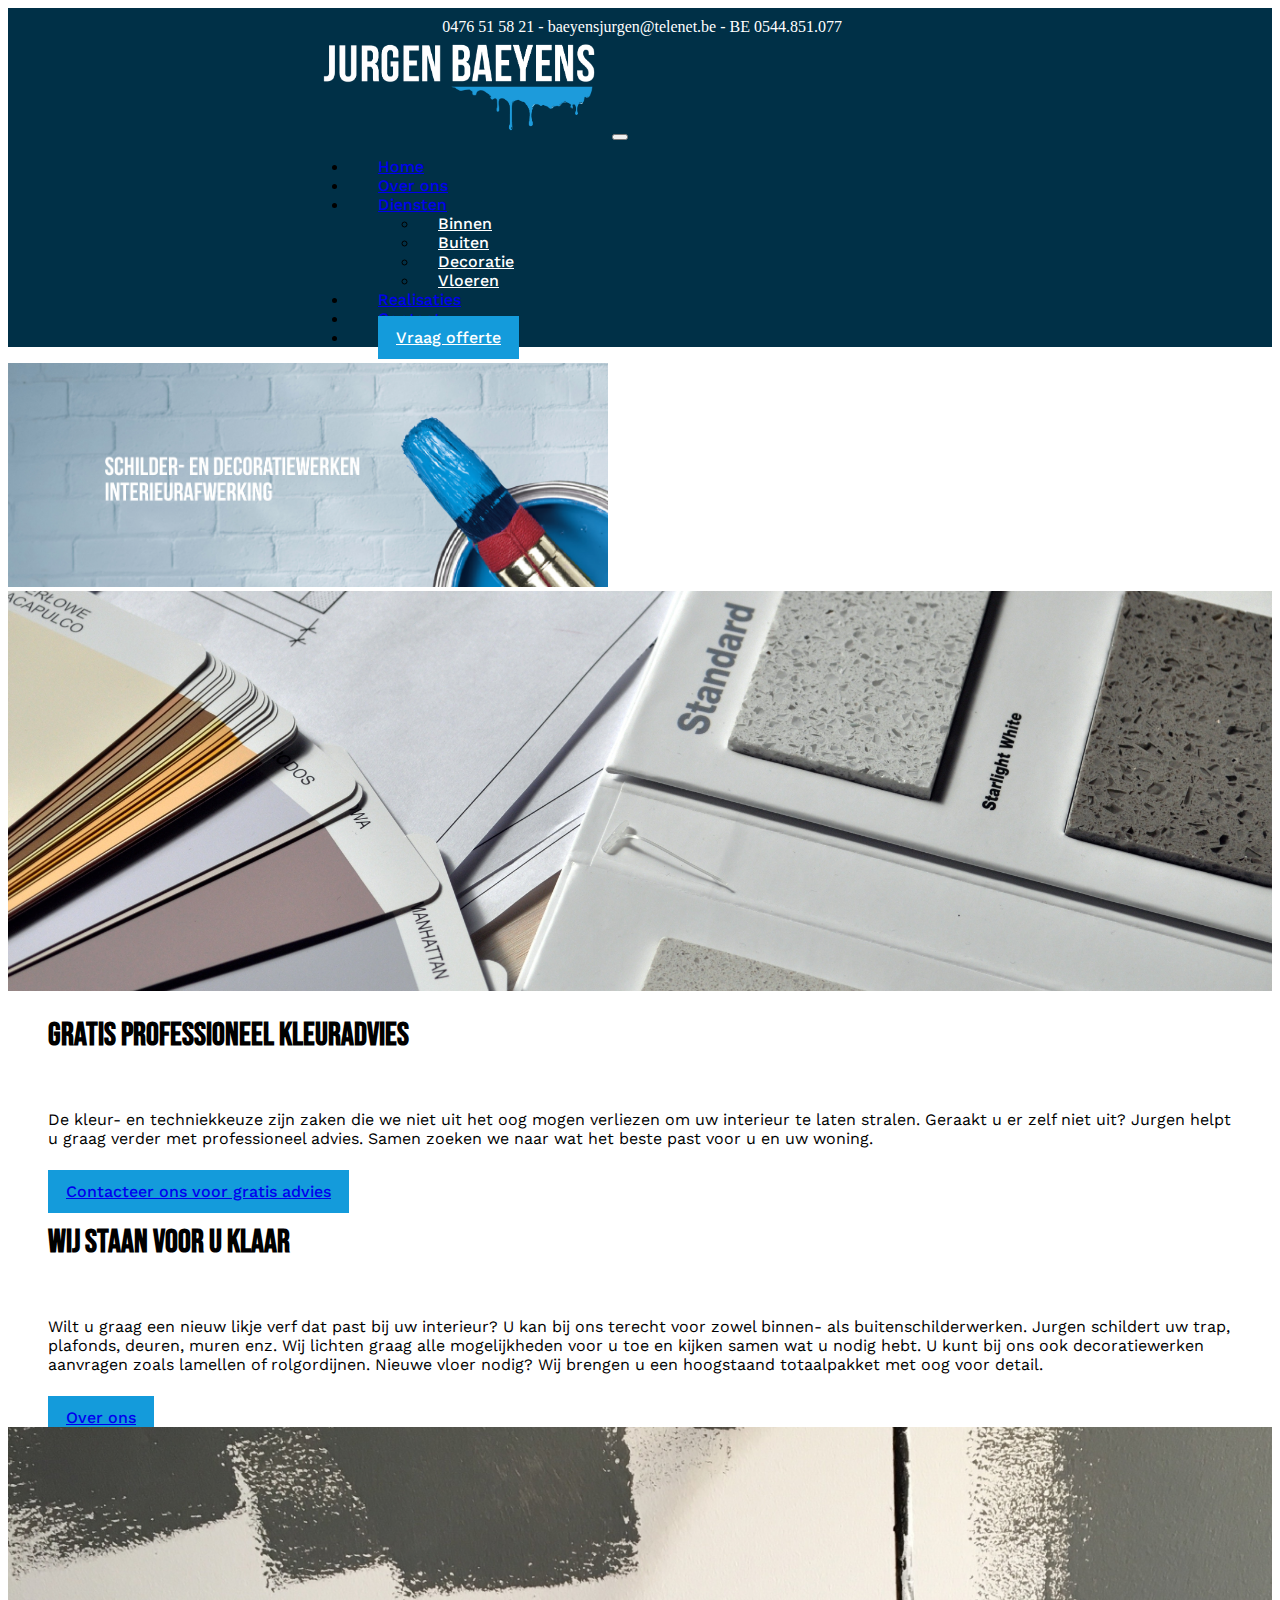
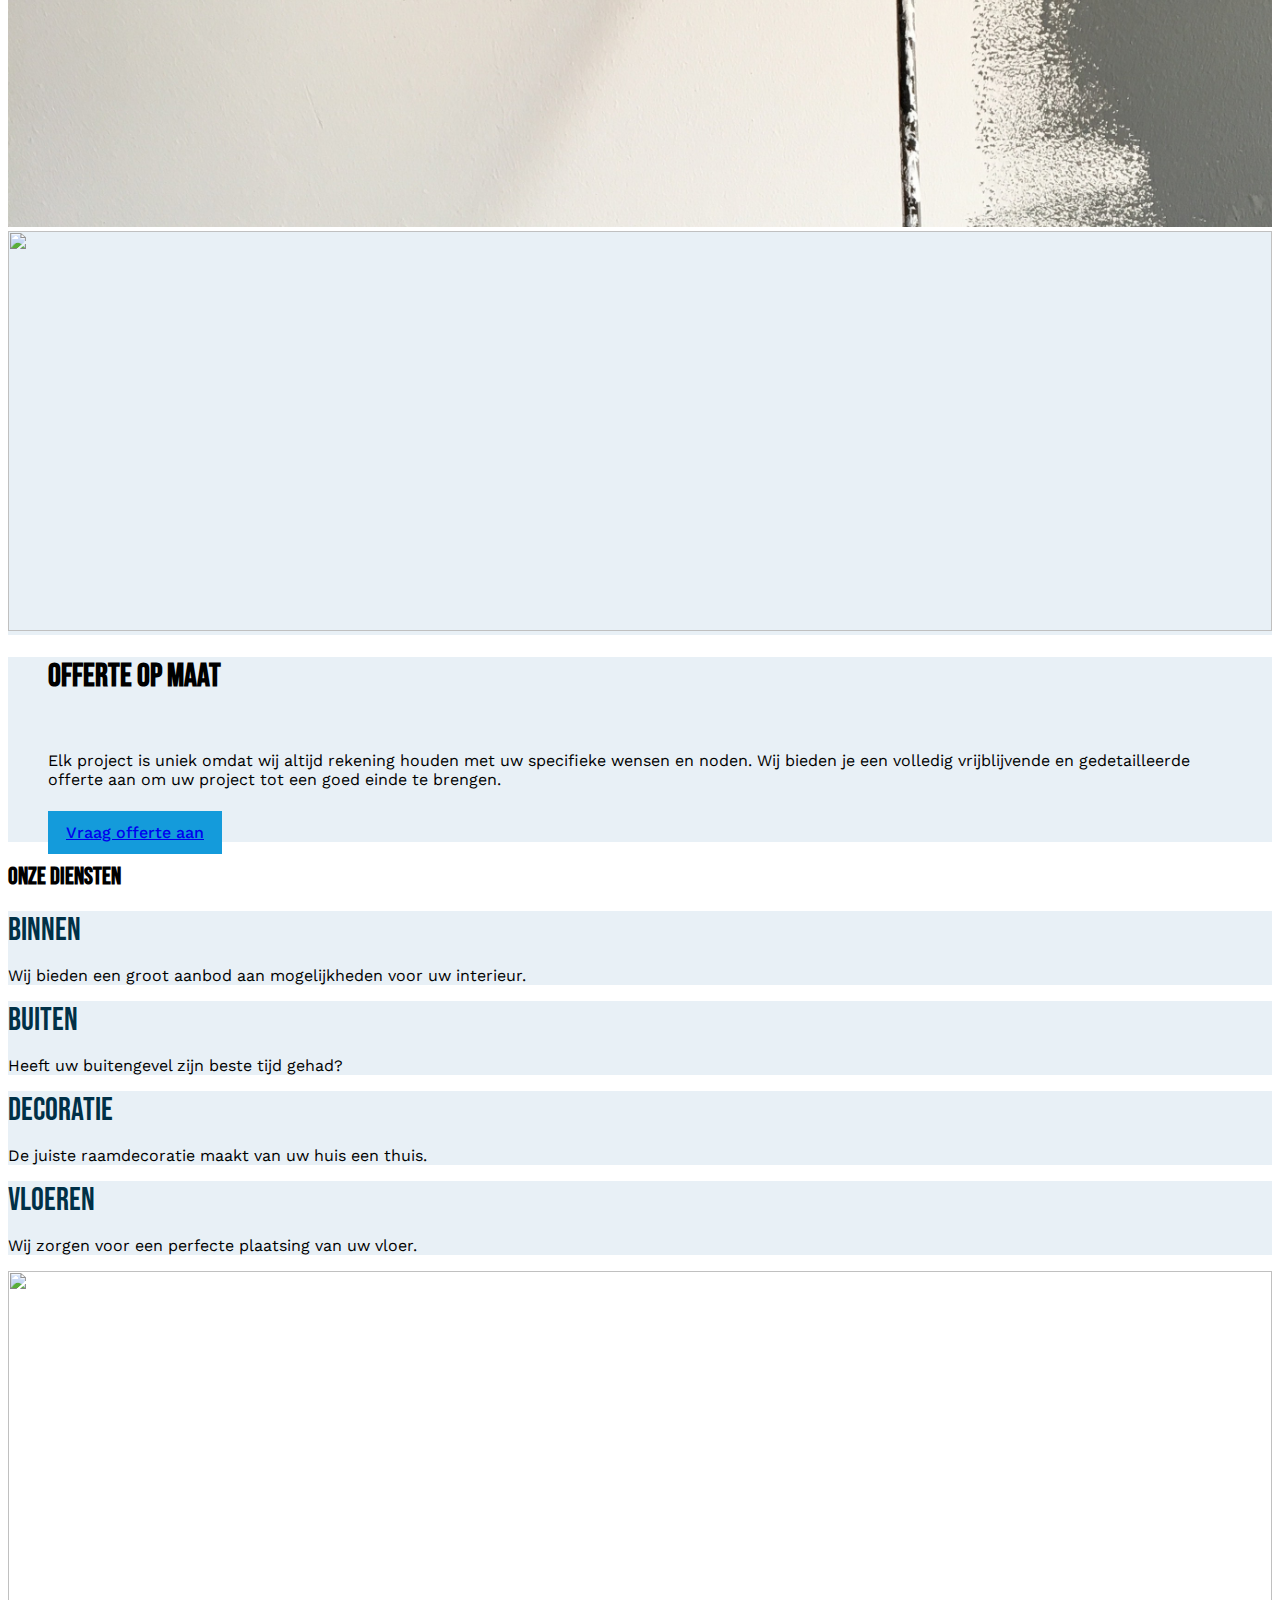
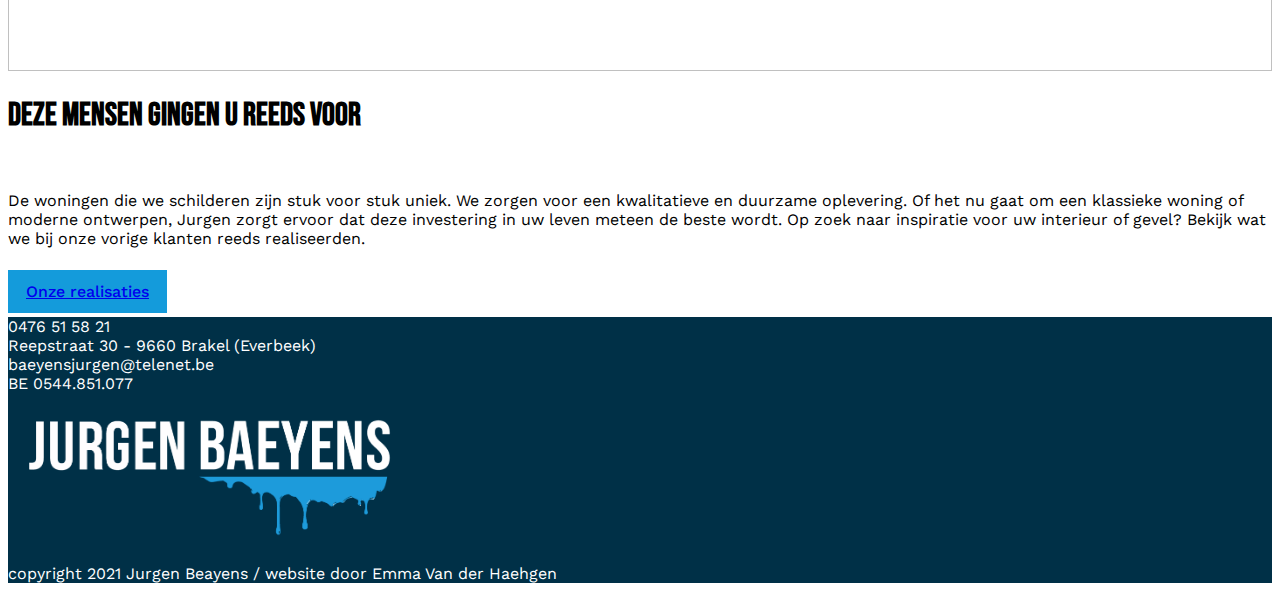
==== index.html @ e2787298 "Update index.html" ====
<!doctype html>
<html lang="nl">

<head>
  <!-- Website title -->
  <title>Jurgen Baeyens</title>

  <!-- Required meta tags -->
  <meta charset="utf-8">
  <meta name="viewport" content="width=device-width, initial-scale=1">

  <!-- Bootstrap CSS -->
  <link href="https://cdn.jsdelivr.net/npm/bootstrap@5.1.1/dist/css/bootstrap.min.css" rel="stylesheet"
    integrity="sha384-F3w7mX95PdgyTmZZMECAngseQB83DfGTowi0iMjiWaeVhAn4FJkqJByhZMI3AhiU" crossorigin="anonymous">

  <!-- Stylesheet -->
  <link rel="stylesheet" href="style.css">
</head>

<body>
  <header>

    <div class="nav-info">
      <span>0476 51 58 21 - baeyensjurgen@telenet.be - BE 0544.851.077</span>
    </div>
    <nav class="navbar navbar-expand-lg navbar-dark bg-dark ">
      <div class="container-fluid ">
        <a class="navbar-brand" href="index.html"><img class="logo" src="/images/logo-donkere-achtergrond-01.png"
            alt="Jurgen Baeyens"></a>
        <button class="navbar-toggler" type="button" data-bs-toggle="collapse" data-bs-target="#navbarSupportedContent"
          aria-controls="navbarSupportedContent" aria-expanded="false" aria-label="Toggle navigation">
          <span class="navbar-toggler-icon"></span>
        </button>
        <div class="collapse navbar-collapse " id="navbarSupportedContent">
          <ul class="navbar-nav me-auto mb-2 mb-lg-0 ">
            <li class="nav-item">
              <a class="nav-link active" aria-current="page" href="index.html">Home</a>
            </li>
            <li class="nav-item">
              <a class="nav-link" href="/pages/overons.html">Over ons</a>
            </li>
            <li class="nav-item dropdown">
              <a class="nav-link dropdown-toggle" href="#" id="navbarDropdown" role="button" data-bs-toggle="dropdown"
                aria-expanded="false">
                Diensten
              </a>
              <ul class="dropdown-menu" aria-labelledby="navbarDropdown">
                <li><a class="dropdown-item" href="/pages/binnen.html">Binnen</a></li>
                <li><a class="dropdown-item" href="/pages/buiten.html">Buiten</a></li>
                <li><a class="dropdown-item" href="/pages/decoratie.html">Decoratie</a></li>
                <li><a class="dropdown-item" href="/pages/vloeren.html">Vloeren</a></li>
              </ul>
            </li>
            <li class="nav-item"><a class="nav-link" href="/pages/realisaties.html">Realisaties</a></li>
            <li class="nav-item"><a class="nav-link" href="/pages/contact.html">Contact</a></li>
            <li class="nav-item"><a class="nav-link btn btn-primary" href="#">Vraag offerte</a></li>
        </div>
      </div>
    </nav>



    <div id="carouselExampleSlidesOnly" class="carousel slide" data-ride="carousel">
      <div class="carousel-inner">
        <div class="carousel-item active">
          <img class="d-block w-100" src="/images/background.jpg" alt="First slide">
        </div>
      </div>
    </div>
  </header>
  <main>

    <div class="container">

      <div class="row g-5">
        <div class="col-sm-12 col-md-12 col-lg-6">
          <div class="p-5">
            <img class="photo" src="/images/pexels-pixabay-159045.jpg" alt="">
          </div>

        </div>
        <div class="col-sm-12 col-md-12 col-lg-6">
          <div class="p-5 tekstblok">
            <h1>Gratis professioneel kleuradvies</h1>
            <br>
            <p>De kleur- en techniekkeuze zijn zaken die we niet uit het oog mogen verliezen om uw interieur te laten
              stralen.
              Geraakt u er zelf niet uit? Jurgen helpt u graag verder met professioneel advies.
              Samen zoeken we naar wat het beste past voor u en uw woning.</p>
            <br>
            <a class="btn btn-primary" href="#" role="button">Contacteer ons voor gratis advies</a>
          </div>

        </div>
      </div>

      <div class="row g-5">
        <div class="col-sm-12 col-md-12 col-lg-6">
          <div class="p-5 tekstblok">
            <h1>Wij staan voor u klaar</h1>
            <br>
            <p>Wilt u graag een nieuw likje verf dat past bij uw interieur?
              U kan bij ons terecht voor zowel binnen- als buitenschilderwerken.
              Jurgen schildert uw trap, plafonds, deuren, muren enz.
              Wij lichten graag alle mogelijkheden voor u toe en kijken samen wat u nodig hebt.
              U kunt bij ons ook decoratiewerken aanvragen zoals lamellen of rolgordijnen.
              Nieuwe vloer nodig? Wij brengen u een hoogstaand totaalpakket met oog voor detail.</p>
            <br>
            <a class="btn btn-primary" href="#" role="button">Over ons</a>
          </div>

        </div>
        <div class="col-sm-12 col-md-12 col-lg-6">
          <div class="p-5">
            <img class="photo" src="/images/pexels-stephanie-ho-994164.jpg" alt="">
          </div>

        </div>
      </div>

      <div class="row g-5 ">
        <div class="col-sm-12 col-md-12 col-lg-6 offerte">
          <div class="p-5">
            <img class="photo" src="/images/yoann-siloine-LiDVw7tZPfY-unsplash.jpg" alt="">
          </div>

        </div>
        <div class="col-sm-12 col-md-12 col-lg-6 offerte">
          <div class="p-5 tekstblok">
            <h1>Offerte op maat</h1>
            <br>
            <p>Elk project is uniek omdat wij altijd rekening houden met uw specifieke wensen en noden.
              Wij bieden je een volledig vrijblijvende en gedetailleerde offerte aan om uw project tot een goed einde te
              brengen.</p>
            <br>
            <a class="btn btn-primary" href="#" role="button">Vraag offerte aan</a>
          </div>
        </div>
      </div>

      <div class="row g-5">
        <div class="col-12">
          <h2>Onze diensten</h2>
        </div>
        <div class="col-sm-12 col-md-12 col-lg-6">
          <div class="p-5 alert-primary">
            <a class="diensten-btn" href="/pages/binnen.html">Binnen</a>
            <p>Wij bieden een groot aanbod aan mogelijkheden voor uw interieur.</p>
          </div>
        </div>
        <div class="col-sm-12 col-md-12 col-lg-6">
          <div class="p-5 alert-primary">
            <a class="diensten-btn" href="/pages/buiten.html">Buiten</a>
            <p>Heeft uw buitengevel zijn beste tijd gehad?</p>
          </div>
        </div>
        <div class="col-sm-12 col-md-12 col-lg-6">
          <div class="p-5 alert-primary">
            <a class="diensten-btn" href="/pages/buiten.html">Decoratie</a>
            <p>De juiste raamdecoratie maakt van uw huis een thuis.</p>
          </div>
        </div>
        <div class="col-sm-12 col-md-12 col-lg-6">
          <div class="p-5 alert-primary">
            <a class="diensten-btn" href="/pages/buiten.html">Vloeren</a>
            <p>Wij zorgen voor een perfecte plaatsing van uw vloer.</p>
          </div>
        </div>
      </div>

      <div class="row g-5">
        <div class="col-sm-12 col-md-12 col-lg-6">
          <div class="p-5">
            <img class="photo" src="/images/yoann-siloine-LiDVw7tZPfY-unsplash.jpg" alt="">
          </div>

        </div>
        <div class="col-sm-12 col-md-12 col-lg-6">
          <div class="p-5">
            <h1>Deze mensen gingen u reeds voor</h1>
            <br>
            <p>De woningen die we schilderen zijn stuk voor stuk uniek. We zorgen voor een kwalitatieve en duurzame
              oplevering.
              Of het nu gaat om een klassieke woning of moderne ontwerpen, Jurgen zorgt ervoor dat deze investering in
              uw leven meteen de beste wordt.
              Op zoek naar inspiratie voor uw interieur of gevel? Bekijk wat we bij onze vorige klanten reeds
              realiseerden.</p>
            <br>
            <a class="btn btn-primary" href="#" role="button">Onze realisaties</a>
          </div>
        </div>
      </div>

    </div>
  </main>
  <footer>
    <div class="container">
      <div class="row g-5">
        <div class="col-sm-12 col-md-12 col-lg-6">
          <div class="p-8">
            <p>0476 51 58 21 <br>
              Reepstraat 30 - 9660 Brakel (Everbeek) <br>
              baeyensjurgen@telenet.be <br>
              BE 0544.851.077</p>
          </div>
        </div>
        <div class="col-sm-12 col-md-12 col-lg-6">
          <div class="p-8">
            <img class="footer-img" src="/images/logo-donkere-achtergrond-01.png" alt="">
          </div>
        </div>
      </div>
      <div class="row g-5">
        <div class="col-12">
          <p class="text-center">copyright 2021 Jurgen Beayens / website door Emma Van der Haehgen</p>
        </div>
      </div>
    </div>
  </footer>


  <!-- Bootstrap Bundle with Popper -->
  <script src="https://cdn.jsdelivr.net/npm/bootstrap@5.1.1/dist/js/bootstrap.bundle.min.js"
    integrity="sha384-/bQdsTh/da6pkI1MST/rWKFNjaCP5gBSY4sEBT38Q/9RBh9AH40zEOg7Hlq2THRZ" crossorigin="anonymous">
  </script>

</body>

</html>
---- style.css ----
/* algemene styling */
@import url('https://fonts.googleapis.com/css2?family=Bebas+Neue&display=swap');
@import url('https://fonts.googleapis.com/css2?family=Work+Sans:wght@300;400;500;700;900&display=swap');

:root {
    --light-blue: #E8F0F6;
    --blue: #149BDB;
    --dark-blue: #003047;
}

* {
    box-sizing: border-box;
}

.row {
    margin-top: 0 !important;
}

h1,
h2,
h3 {
    font-family: 'Bebas Neue', sans-serif;
}

p {
    font-family: 'Work Sans', sans-serif;
    font-weight: 400;
}

a,
.btn {
    font-family: 'Work Sans', sans-serif;
    font-weight: 500;
}

.btn {
    padding: 12px 18px 12px 18px;
    background-color: var(--blue);
    border: 1ps solic var(--blue);
    border-radius: 0;
}

/* navigatie styling */
.navbar {
    background-color: var(--dark-blue) !important;
    padding-left: 300px;
}

.nav-info {
    text-align: right;
    padding-right: 430px;
    padding-top: 10px;
    background-color: var(--dark-blue) !important;
    color: white;
}

.nav-item {
    padding: 0 30px 0 30px;
}

.nav-link:hover {
    color: white !important;
}

a.nav-link.btn.btn-primary {
    background-color: var(--blue);
    color: white !important;
    padding: 12px 18px 12px 18px;
}

ul.dropdown-menu {
    background-color: var(--dark-blue);
    border: none;
}

a.dropdown-item {
    color: white !important;
    font-family: 'Work Sans', sans-serif;
    padding: 10px 20px;
}

a.dropdown-item:hover {
    background-color: var(--blue);
}

/* image styling */
img {
    width: 600px;
}

img.logo {
    width: 300px;
}

img.photo {
    width: 100%;
    height: 400px;
    object-fit: cover;
}

.tekstblok{
    margin: 0 40px 0 40px;
}

.offerte {
    background-color: var(--light-blue);
}

.alert-primary {
    background-color: var(--light-blue);
}

.btn-primary:hover{
    background-color: var(--dark-blue)
}

/* OVER ONS PAGINA */
.page-slider{
    background-image: url(/images/background_sm.jpg);
    background-position: right bottom, left top;
    background-repeat: no-repeat;
    height: 200px;
    text-align: center;
    padding: 70px;
}

.page-slider h2{
    font-size: 50px;
    color: var(--dark-blue);
}



.diensten-btn{
    font-family: 'Bebas Neue', sans-serif;
    color: var(--dark-blue);
    font-size: 24pt;
    text-decoration: none;
}

.diensten-btn:hover{
    color: var(--blue);
}

/* FOOTER */
footer{
    background-color: var(--dark-blue);
    color: white;
}

.footer-img{
    width: 400px;
    align-items: right;
}


/* // `sm` applies to x-small devices (portrait phones, less than 576px) */
@media (max-width: 575.98px) {}

/* // `md` applies to small devices (landscape phones, less than 768px) */
@media (max-width: 767.98px) {}

/* // `lg` applies to medium devices (tablets, less than 992px) */
@media (max-width: 991.98px) {
    .navbar {
        background-color: var(--dark-blue) !important;
        padding-left: 0px;
    }

    .nav-info {
        text-align: right;
        padding-right: 30px;
        padding-top: 10px;
        background-color: var(--dark-blue) !important;
        color: white;
    }

    .navbar .navbar-nav {
        display: inline-block;
        float: none;
        vertical-align: top;
    }

    .navbar .navbar-collapse {
        text-align: center;
    }
}
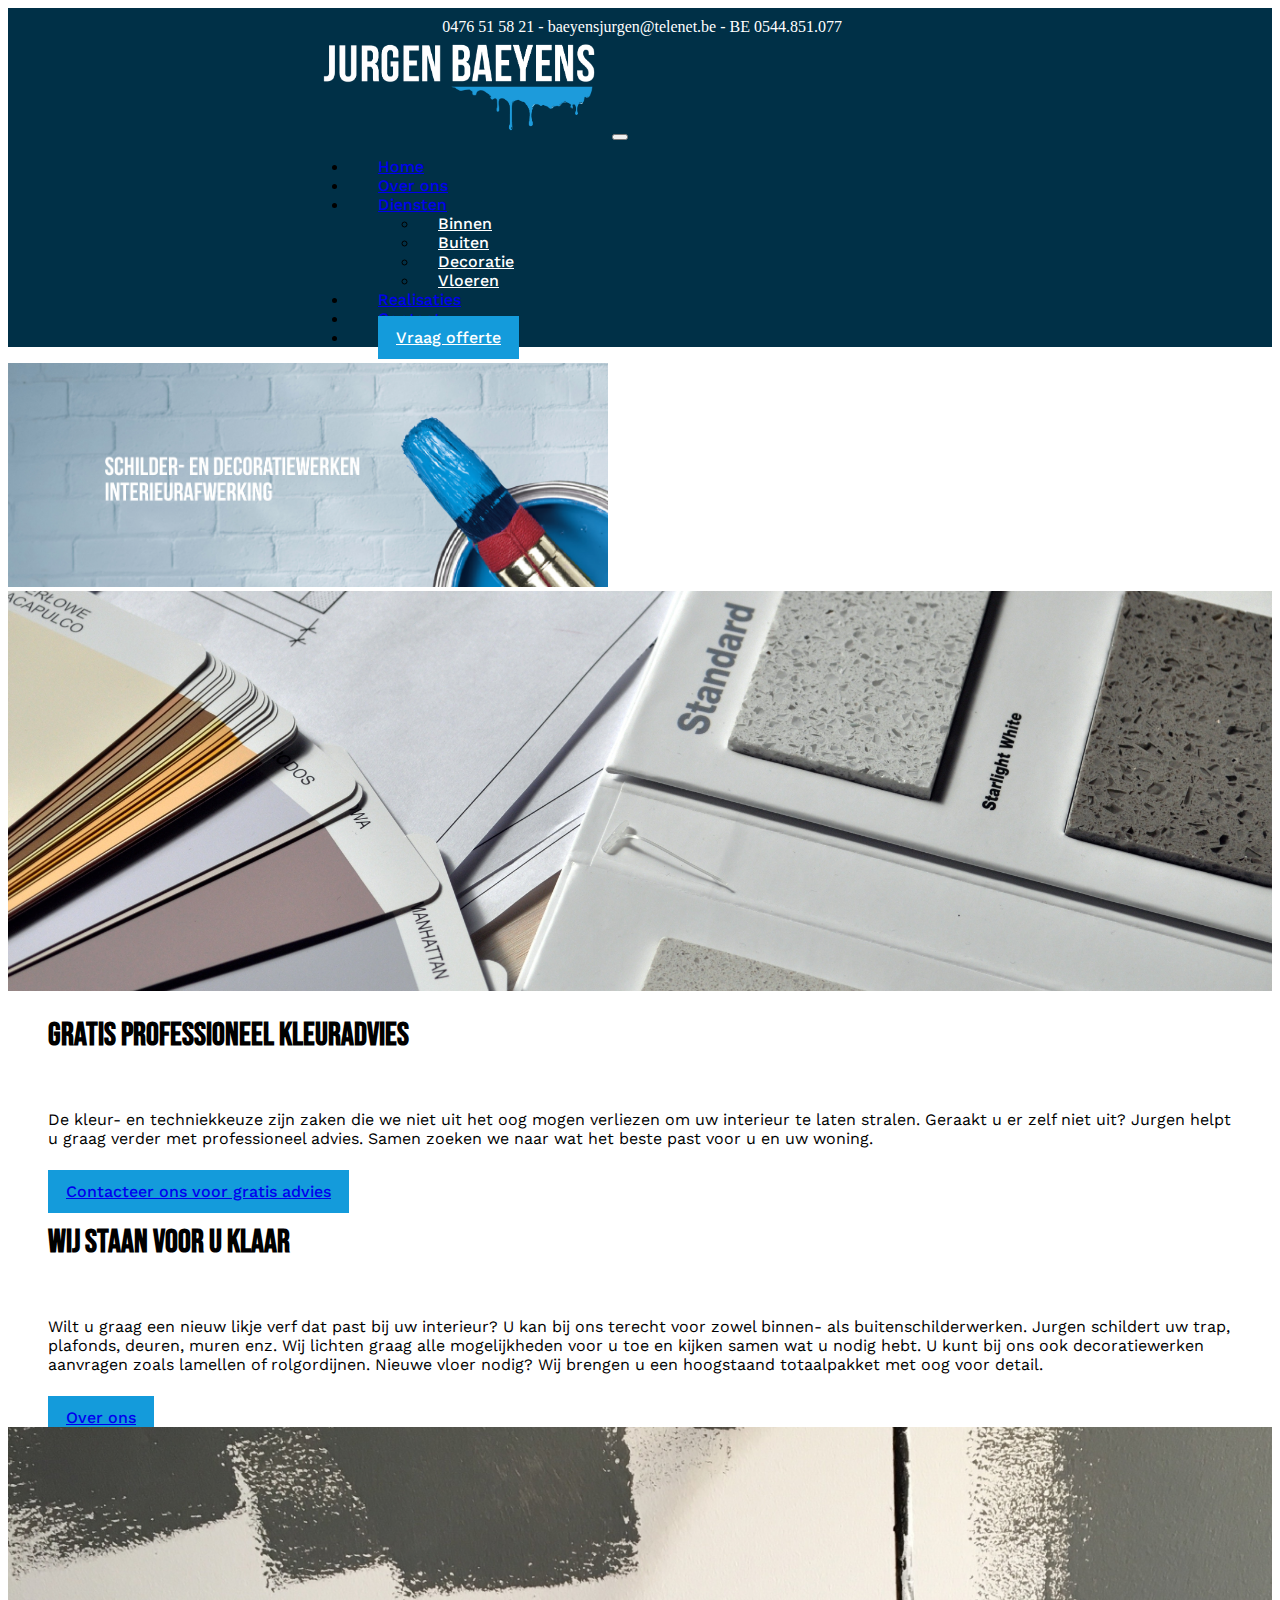
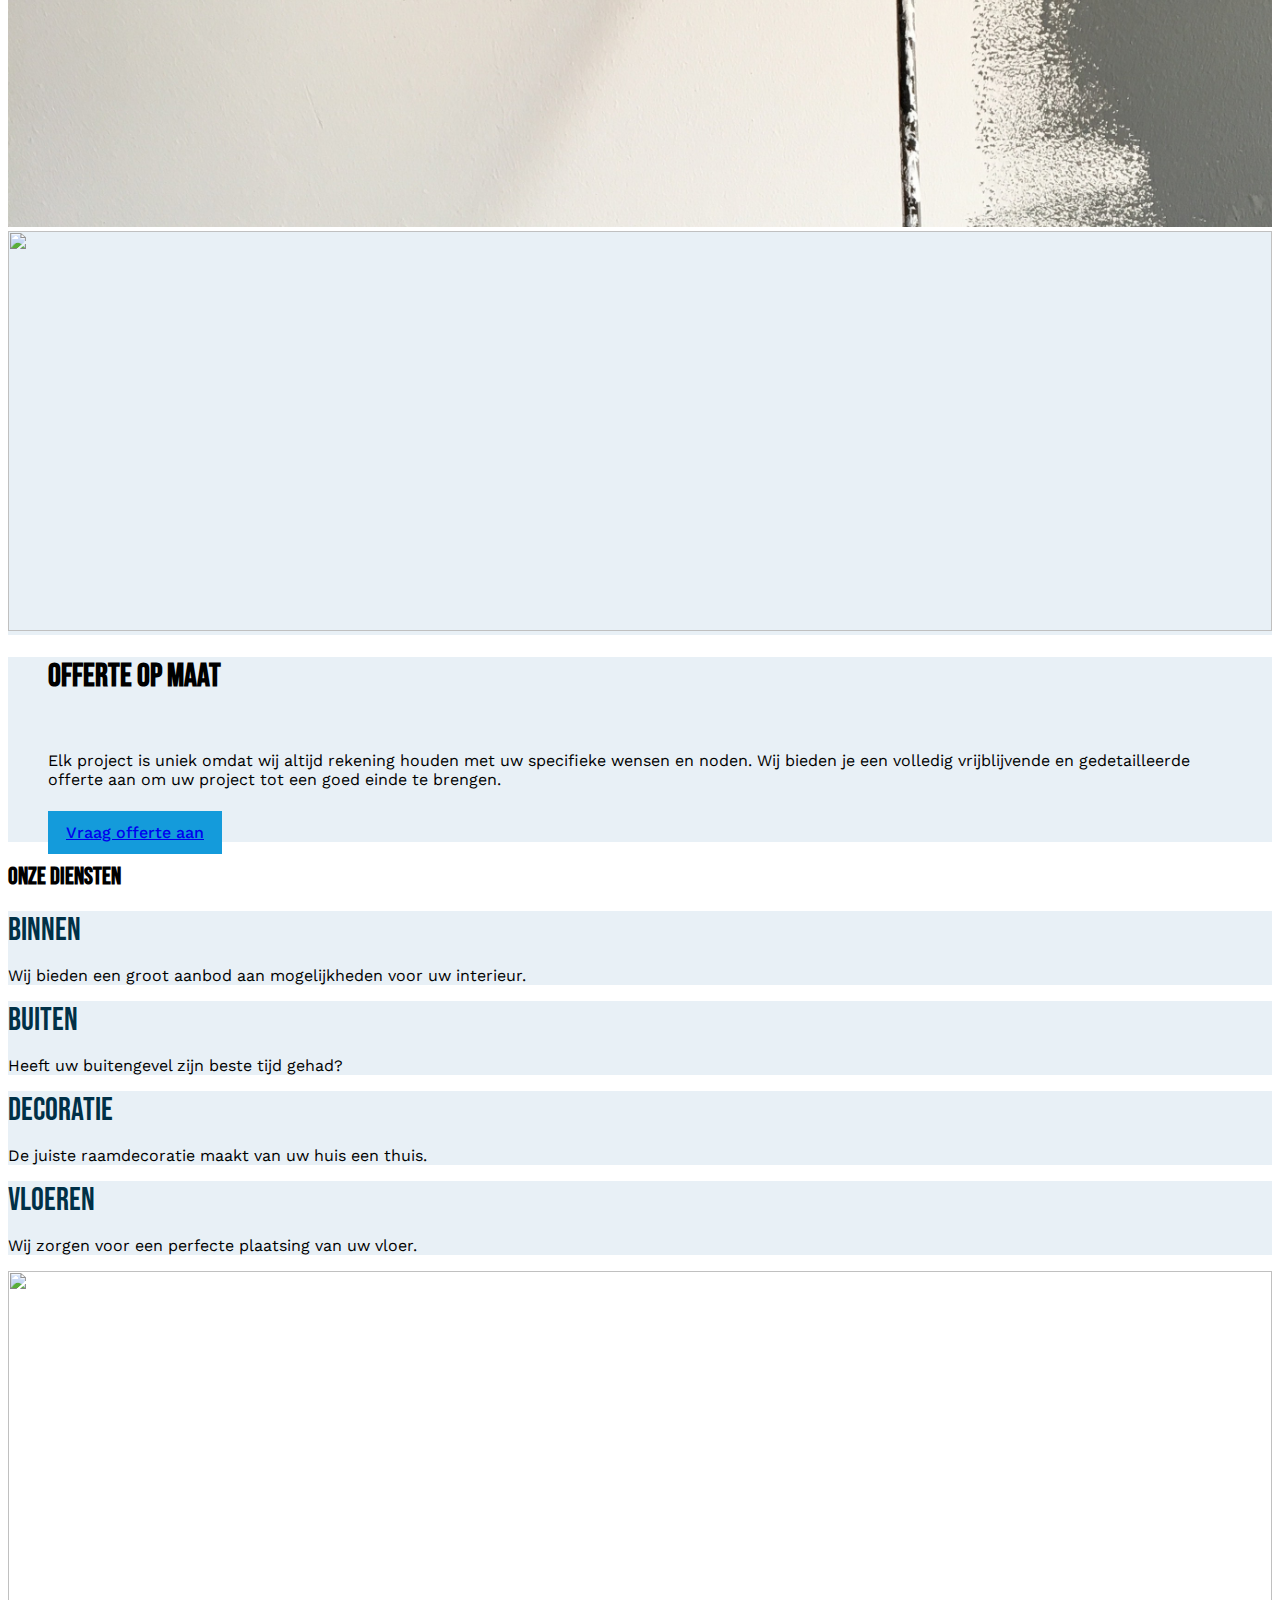
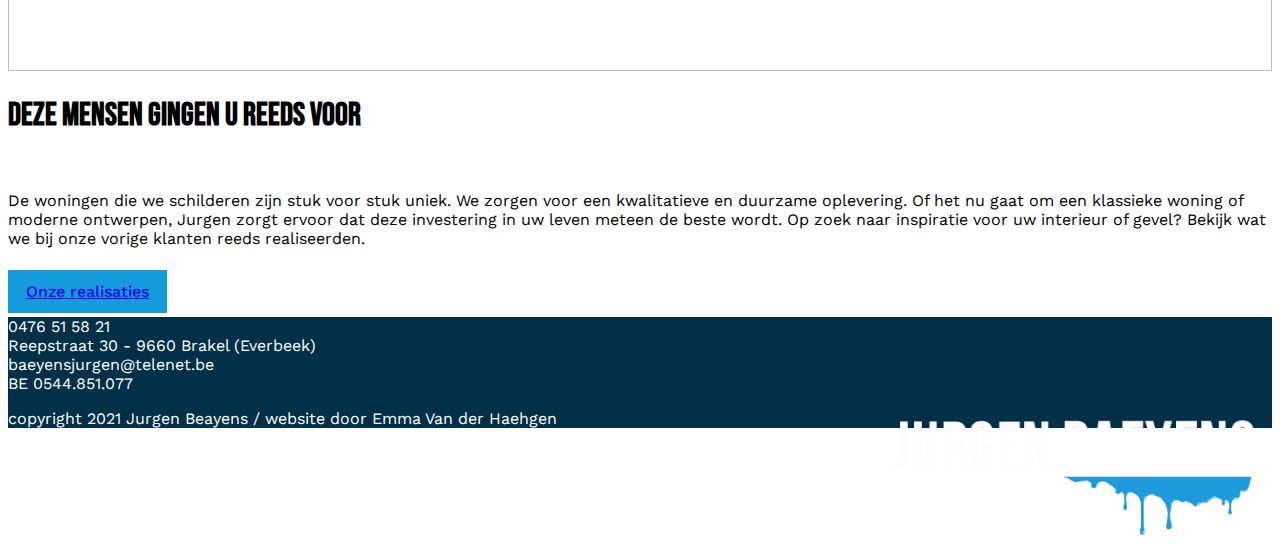
==== commit f7bfa0e5: "fixed links for all pages" ====
--- a/index.html
+++ b/index.html
@@ -25,8 +25,8 @@
     </div>
     <nav class="navbar navbar-expand-lg navbar-dark bg-dark ">
       <div class="container-fluid ">
-        <a class="navbar-brand" href="index.html"><img class="logo" src="/images/logo-donkere-achtergrond-01.png"
-            alt="Jurgen Baeyens"></a>
+        <a class="navbar-brand" href="index.html"><img class="logo" src="images/logo-donkere-achtergrond-01.png"
+            alt="Logo Jurgen Baeyens"></a>
         <button class="navbar-toggler" type="button" data-bs-toggle="collapse" data-bs-target="#navbarSupportedContent"
           aria-controls="navbarSupportedContent" aria-expanded="false" aria-label="Toggle navigation">
           <span class="navbar-toggler-icon"></span>
@@ -37,7 +37,7 @@
               <a class="nav-link active" aria-current="page" href="index.html">Home</a>
             </li>
             <li class="nav-item">
-              <a class="nav-link" href="/pages/overons.html">Over ons</a>
+              <a class="nav-link" href="pages/overons.html">Over ons</a>
             </li>
             <li class="nav-item dropdown">
               <a class="nav-link dropdown-toggle" href="#" id="navbarDropdown" role="button" data-bs-toggle="dropdown"
@@ -45,39 +45,34 @@
                 Diensten
               </a>
               <ul class="dropdown-menu" aria-labelledby="navbarDropdown">
-                <li><a class="dropdown-item" href="/pages/binnen.html">Binnen</a></li>
-                <li><a class="dropdown-item" href="/pages/buiten.html">Buiten</a></li>
-                <li><a class="dropdown-item" href="/pages/decoratie.html">Decoratie</a></li>
-                <li><a class="dropdown-item" href="/pages/vloeren.html">Vloeren</a></li>
+                <li><a class="dropdown-item" href="pages/binnen.html">Binnen</a></li>
+                <li><a class="dropdown-item" href="pages/buiten.html">Buiten</a></li>
+                <li><a class="dropdown-item" href="pages/decoratie.html">Decoratie</a></li>
+                <li><a class="dropdown-item" href="pages/vloeren.html">Vloeren</a></li>
               </ul>
             </li>
-            <li class="nav-item"><a class="nav-link" href="/pages/realisaties.html">Realisaties</a></li>
-            <li class="nav-item"><a class="nav-link" href="/pages/contact.html">Contact</a></li>
+            <li class="nav-item"><a class="nav-link" href="pages/realisaties.html">Realisaties</a></li>
+            <li class="nav-item"><a class="nav-link" href="pages/contact.html">Contact</a></li>
             <li class="nav-item"><a class="nav-link btn btn-primary" href="#">Vraag offerte</a></li>
         </div>
       </div>
     </nav>
-
-
-
     <div id="carouselExampleSlidesOnly" class="carousel slide" data-ride="carousel">
       <div class="carousel-inner">
         <div class="carousel-item active">
-          <img class="d-block w-100" src="/images/background.jpg" alt="First slide">
+          <img class="d-block w-100" src="images/background.jpg" alt="First slide">
         </div>
       </div>
     </div>
   </header>
+
   <main>
-
     <div class="container">
-
-      <div class="row g-5">
-        <div class="col-sm-12 col-md-12 col-lg-6">
-          <div class="p-5">
-            <img class="photo" src="/images/pexels-pixabay-159045.jpg" alt="">
-          </div>
-
+      <div class="row g-5">
+        <div class="col-sm-12 col-md-12 col-lg-6">
+          <div class="p-5">
+            <img class="photo" src="images/pexels-pixabay-159045.jpg" alt="">
+          </div>
         </div>
         <div class="col-sm-12 col-md-12 col-lg-6">
           <div class="p-5 tekstblok">
@@ -90,10 +85,8 @@
             <br>
             <a class="btn btn-primary" href="#" role="button">Contacteer ons voor gratis advies</a>
           </div>
-
-        </div>
-      </div>
-
+        </div>
+      </div>
       <div class="row g-5">
         <div class="col-sm-12 col-md-12 col-lg-6">
           <div class="p-5 tekstblok">
@@ -108,20 +101,18 @@
             <br>
             <a class="btn btn-primary" href="#" role="button">Over ons</a>
           </div>
-
-        </div>
-        <div class="col-sm-12 col-md-12 col-lg-6">
-          <div class="p-5">
-            <img class="photo" src="/images/pexels-stephanie-ho-994164.jpg" alt="">
-          </div>
-
+        </div>
+        <div class="col-sm-12 col-md-12 col-lg-6">
+          <div class="p-5">
+            <img class="photo" src="images/pexels-stephanie-ho-994164.jpg" alt="">
+          </div>
         </div>
       </div>
 
       <div class="row g-5 ">
         <div class="col-sm-12 col-md-12 col-lg-6 offerte">
           <div class="p-5">
-            <img class="photo" src="/images/yoann-siloine-LiDVw7tZPfY-unsplash.jpg" alt="">
+            <img class="photo" src="images/yoann-siloine-LiDVw7tZPfY-unsplash.jpg" alt="">
           </div>
 
         </div>
@@ -144,25 +135,25 @@
         </div>
         <div class="col-sm-12 col-md-12 col-lg-6">
           <div class="p-5 alert-primary">
-            <a class="diensten-btn" href="/pages/binnen.html">Binnen</a>
+            <a class="diensten-btn" href="pages/binnen.html">Binnen</a>
             <p>Wij bieden een groot aanbod aan mogelijkheden voor uw interieur.</p>
           </div>
         </div>
         <div class="col-sm-12 col-md-12 col-lg-6">
           <div class="p-5 alert-primary">
-            <a class="diensten-btn" href="/pages/buiten.html">Buiten</a>
+            <a class="diensten-btn" href="pages/buiten.html">Buiten</a>
             <p>Heeft uw buitengevel zijn beste tijd gehad?</p>
           </div>
         </div>
         <div class="col-sm-12 col-md-12 col-lg-6">
           <div class="p-5 alert-primary">
-            <a class="diensten-btn" href="/pages/buiten.html">Decoratie</a>
+            <a class="diensten-btn" href="pages/buiten.html">Decoratie</a>
             <p>De juiste raamdecoratie maakt van uw huis een thuis.</p>
           </div>
         </div>
         <div class="col-sm-12 col-md-12 col-lg-6">
           <div class="p-5 alert-primary">
-            <a class="diensten-btn" href="/pages/buiten.html">Vloeren</a>
+            <a class="diensten-btn" href="pages/buiten.html">Vloeren</a>
             <p>Wij zorgen voor een perfecte plaatsing van uw vloer.</p>
           </div>
         </div>
@@ -171,7 +162,7 @@
       <div class="row g-5">
         <div class="col-sm-12 col-md-12 col-lg-6">
           <div class="p-5">
-            <img class="photo" src="/images/yoann-siloine-LiDVw7tZPfY-unsplash.jpg" alt="">
+            <img class="photo" src="images/yoann-siloine-LiDVw7tZPfY-unsplash.jpg" alt="">
           </div>
 
         </div>
@@ -206,7 +197,7 @@
         </div>
         <div class="col-sm-12 col-md-12 col-lg-6">
           <div class="p-8">
-            <img class="footer-img" src="/images/logo-donkere-achtergrond-01.png" alt="">
+            <img class="footer-img" src="images/logo-donkere-achtergrond-01.png" alt="">
           </div>
         </div>
       </div>
@@ -226,4 +217,4 @@
 
 </body>
 
-</html>
+</html>--- a/style.css
+++ b/style.css
@@ -117,6 +117,7 @@
 /* OVER ONS PAGINA */
 .page-slider{
     background-image: url(/images/background_sm.jpg);
+    background-image: url(../images/background_sm.jpg);
     background-position: right bottom, left top;
     background-repeat: no-repeat;
     height: 200px;
@@ -150,7 +151,7 @@
 
 .footer-img{
     width: 400px;
-    align-items: right;
+    float: right;
 }
 
 
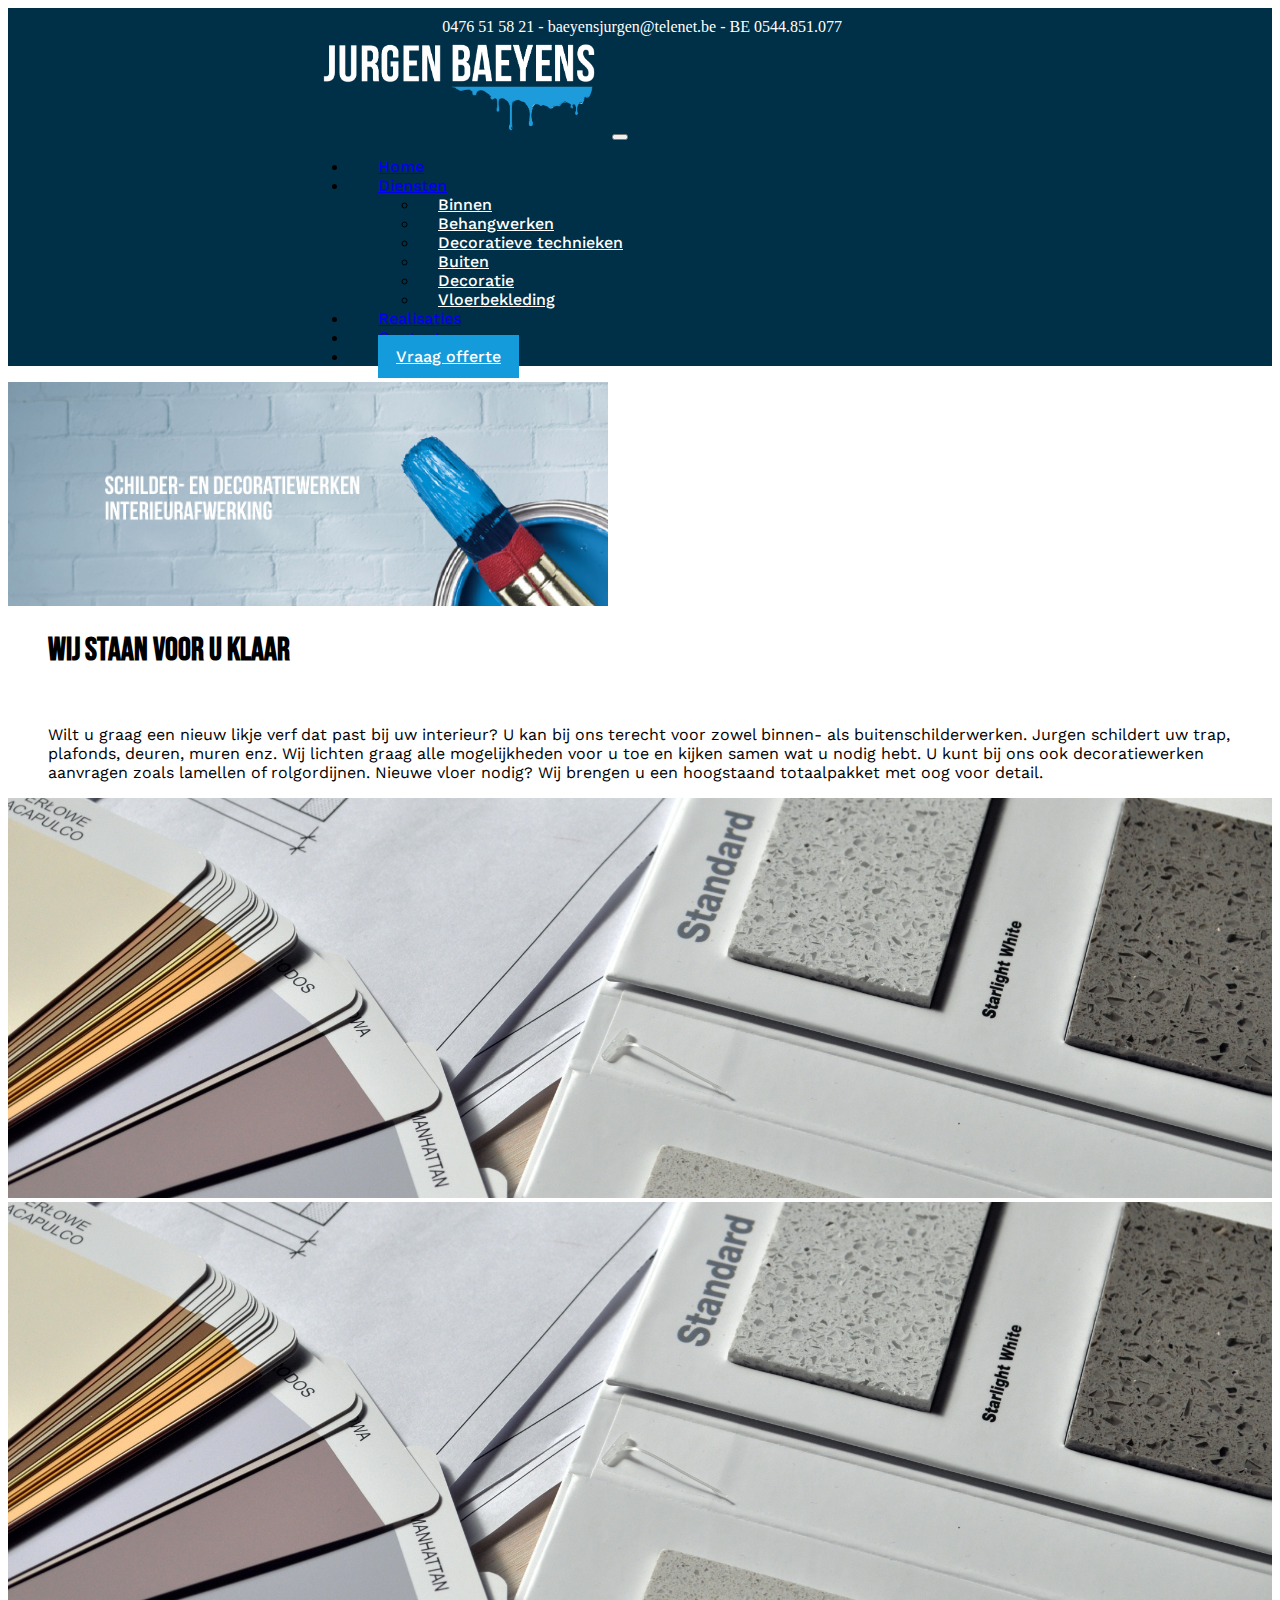
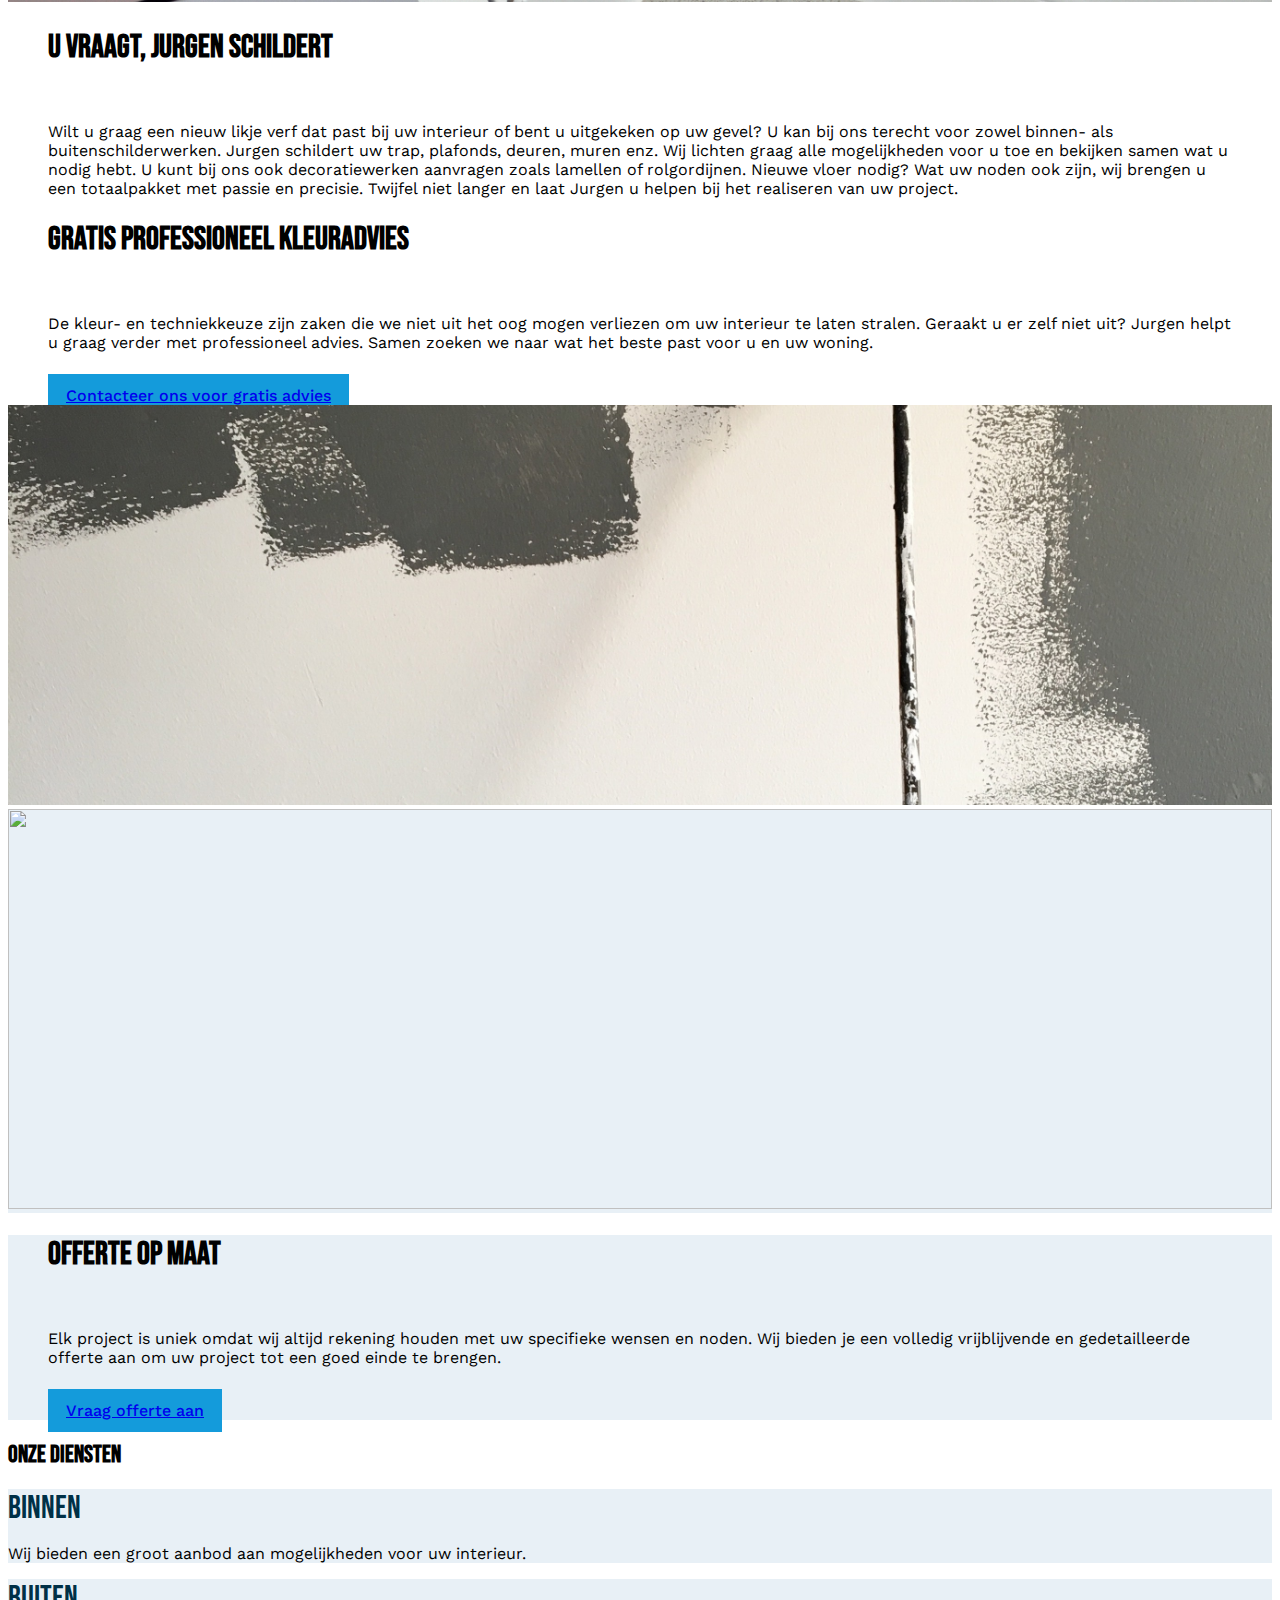
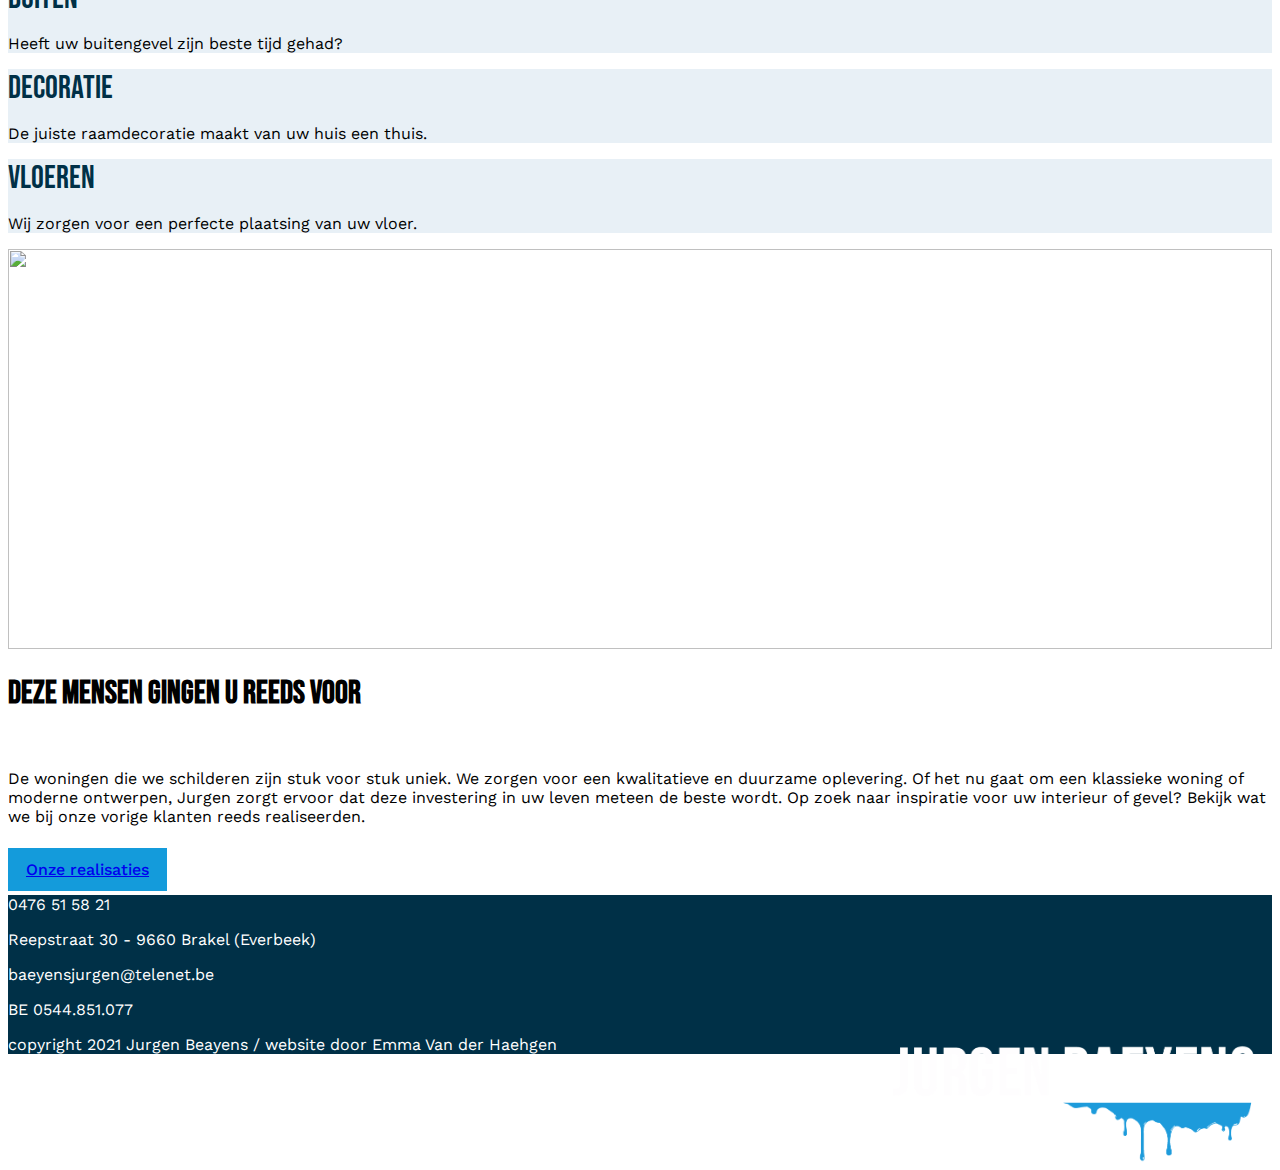
==== commit 84fecb9f: "Update index.html" ====
--- a/index.html
+++ b/index.html
@@ -2,218 +2,210 @@
 <html lang="nl">
 
 <head>
-  <!-- Website title -->
-  <title>Jurgen Baeyens</title>
-
-  <!-- Required meta tags -->
-  <meta charset="utf-8">
-  <meta name="viewport" content="width=device-width, initial-scale=1">
-
-  <!-- Bootstrap CSS -->
-  <link href="https://cdn.jsdelivr.net/npm/bootstrap@5.1.1/dist/css/bootstrap.min.css" rel="stylesheet"
-    integrity="sha384-F3w7mX95PdgyTmZZMECAngseQB83DfGTowi0iMjiWaeVhAn4FJkqJByhZMI3AhiU" crossorigin="anonymous">
-
-  <!-- Stylesheet -->
-  <link rel="stylesheet" href="style.css">
+    <!-- Website title -->
+
+    <title>Jurgen Baeyens</title>
+    <!-- Required meta tags -->
+    <meta charset="utf-8">
+    <meta name="viewport" content="width=device-width, initial-scale=1">
+
+    <!-- Bootstrap CSS -->
+    <link href="https://cdn.jsdelivr.net/npm/bootstrap@5.1.1/dist/css/bootstrap.min.css" rel="stylesheet"
+        integrity="sha384-F3w7mX95PdgyTmZZMECAngseQB83DfGTowi0iMjiWaeVhAn4FJkqJByhZMI3AhiU" crossorigin="anonymous">
+
+    <!-- Stylesheet -->
+    <link rel="stylesheet" href="style.css">
 </head>
 
 <body>
-  <header>
-
-    <div class="nav-info">
-      <span>0476 51 58 21 - baeyensjurgen@telenet.be - BE 0544.851.077</span>
-    </div>
-    <nav class="navbar navbar-expand-lg navbar-dark bg-dark ">
-      <div class="container-fluid ">
-        <a class="navbar-brand" href="index.html"><img class="logo" src="images/logo-donkere-achtergrond-01.png"
-            alt="Logo Jurgen Baeyens"></a>
-        <button class="navbar-toggler" type="button" data-bs-toggle="collapse" data-bs-target="#navbarSupportedContent"
-          aria-controls="navbarSupportedContent" aria-expanded="false" aria-label="Toggle navigation">
-          <span class="navbar-toggler-icon"></span>
-        </button>
-        <div class="collapse navbar-collapse " id="navbarSupportedContent">
-          <ul class="navbar-nav me-auto mb-2 mb-lg-0 ">
-            <li class="nav-item">
-              <a class="nav-link active" aria-current="page" href="index.html">Home</a>
-            </li>
-            <li class="nav-item">
-              <a class="nav-link" href="pages/overons.html">Over ons</a>
-            </li>
-            <li class="nav-item dropdown">
-              <a class="nav-link dropdown-toggle" href="#" id="navbarDropdown" role="button" data-bs-toggle="dropdown"
-                aria-expanded="false">
-                Diensten
-              </a>
-              <ul class="dropdown-menu" aria-labelledby="navbarDropdown">
-                <li><a class="dropdown-item" href="pages/binnen.html">Binnen</a></li>
-                <li><a class="dropdown-item" href="pages/buiten.html">Buiten</a></li>
-                <li><a class="dropdown-item" href="pages/decoratie.html">Decoratie</a></li>
-                <li><a class="dropdown-item" href="pages/vloeren.html">Vloeren</a></li>
-              </ul>
-            </li>
-            <li class="nav-item"><a class="nav-link" href="pages/realisaties.html">Realisaties</a></li>
-            <li class="nav-item"><a class="nav-link" href="pages/contact.html">Contact</a></li>
-            <li class="nav-item"><a class="nav-link btn btn-primary" href="#">Vraag offerte</a></li>
-        </div>
-      </div>
-    </nav>
-    <div id="carouselExampleSlidesOnly" class="carousel slide" data-ride="carousel">
-      <div class="carousel-inner">
-        <div class="carousel-item active">
-          <img class="d-block w-100" src="images/background.jpg" alt="First slide">
-        </div>
-      </div>
-    </div>
-  </header>
-
-  <main>
-    <div class="container">
-      <div class="row g-5">
-        <div class="col-sm-12 col-md-12 col-lg-6">
-          <div class="p-5">
-            <img class="photo" src="images/pexels-pixabay-159045.jpg" alt="">
-          </div>
-        </div>
-        <div class="col-sm-12 col-md-12 col-lg-6">
-          <div class="p-5 tekstblok">
-            <h1>Gratis professioneel kleuradvies</h1>
-            <br>
-            <p>De kleur- en techniekkeuze zijn zaken die we niet uit het oog mogen verliezen om uw interieur te laten
-              stralen.
-              Geraakt u er zelf niet uit? Jurgen helpt u graag verder met professioneel advies.
-              Samen zoeken we naar wat het beste past voor u en uw woning.</p>
-            <br>
-            <a class="btn btn-primary" href="#" role="button">Contacteer ons voor gratis advies</a>
-          </div>
-        </div>
-      </div>
-      <div class="row g-5">
-        <div class="col-sm-12 col-md-12 col-lg-6">
-          <div class="p-5 tekstblok">
-            <h1>Wij staan voor u klaar</h1>
-            <br>
-            <p>Wilt u graag een nieuw likje verf dat past bij uw interieur?
-              U kan bij ons terecht voor zowel binnen- als buitenschilderwerken.
-              Jurgen schildert uw trap, plafonds, deuren, muren enz.
-              Wij lichten graag alle mogelijkheden voor u toe en kijken samen wat u nodig hebt.
-              U kunt bij ons ook decoratiewerken aanvragen zoals lamellen of rolgordijnen.
-              Nieuwe vloer nodig? Wij brengen u een hoogstaand totaalpakket met oog voor detail.</p>
-            <br>
-            <a class="btn btn-primary" href="#" role="button">Over ons</a>
-          </div>
-        </div>
-        <div class="col-sm-12 col-md-12 col-lg-6">
-          <div class="p-5">
-            <img class="photo" src="images/pexels-stephanie-ho-994164.jpg" alt="">
-          </div>
-        </div>
-      </div>
-
-      <div class="row g-5 ">
-        <div class="col-sm-12 col-md-12 col-lg-6 offerte">
-          <div class="p-5">
-            <img class="photo" src="images/yoann-siloine-LiDVw7tZPfY-unsplash.jpg" alt="">
-          </div>
-
-        </div>
-        <div class="col-sm-12 col-md-12 col-lg-6 offerte">
-          <div class="p-5 tekstblok">
-            <h1>Offerte op maat</h1>
-            <br>
-            <p>Elk project is uniek omdat wij altijd rekening houden met uw specifieke wensen en noden.
-              Wij bieden je een volledig vrijblijvende en gedetailleerde offerte aan om uw project tot een goed einde te
-              brengen.</p>
-            <br>
-            <a class="btn btn-primary" href="#" role="button">Vraag offerte aan</a>
-          </div>
-        </div>
-      </div>
-
-      <div class="row g-5">
-        <div class="col-12">
-          <h2>Onze diensten</h2>
-        </div>
-        <div class="col-sm-12 col-md-12 col-lg-6">
-          <div class="p-5 alert-primary">
-            <a class="diensten-btn" href="pages/binnen.html">Binnen</a>
-            <p>Wij bieden een groot aanbod aan mogelijkheden voor uw interieur.</p>
-          </div>
-        </div>
-        <div class="col-sm-12 col-md-12 col-lg-6">
-          <div class="p-5 alert-primary">
-            <a class="diensten-btn" href="pages/buiten.html">Buiten</a>
-            <p>Heeft uw buitengevel zijn beste tijd gehad?</p>
-          </div>
-        </div>
-        <div class="col-sm-12 col-md-12 col-lg-6">
-          <div class="p-5 alert-primary">
-            <a class="diensten-btn" href="pages/buiten.html">Decoratie</a>
-            <p>De juiste raamdecoratie maakt van uw huis een thuis.</p>
-          </div>
-        </div>
-        <div class="col-sm-12 col-md-12 col-lg-6">
-          <div class="p-5 alert-primary">
-            <a class="diensten-btn" href="pages/buiten.html">Vloeren</a>
-            <p>Wij zorgen voor een perfecte plaatsing van uw vloer.</p>
-          </div>
-        </div>
-      </div>
-
-      <div class="row g-5">
-        <div class="col-sm-12 col-md-12 col-lg-6">
-          <div class="p-5">
-            <img class="photo" src="images/yoann-siloine-LiDVw7tZPfY-unsplash.jpg" alt="">
-          </div>
-
-        </div>
-        <div class="col-sm-12 col-md-12 col-lg-6">
-          <div class="p-5">
-            <h1>Deze mensen gingen u reeds voor</h1>
-            <br>
-            <p>De woningen die we schilderen zijn stuk voor stuk uniek. We zorgen voor een kwalitatieve en duurzame
-              oplevering.
-              Of het nu gaat om een klassieke woning of moderne ontwerpen, Jurgen zorgt ervoor dat deze investering in
-              uw leven meteen de beste wordt.
-              Op zoek naar inspiratie voor uw interieur of gevel? Bekijk wat we bij onze vorige klanten reeds
-              realiseerden.</p>
-            <br>
-            <a class="btn btn-primary" href="#" role="button">Onze realisaties</a>
-          </div>
-        </div>
-      </div>
-
-    </div>
-  </main>
-  <footer>
-    <div class="container">
-      <div class="row g-5">
-        <div class="col-sm-12 col-md-12 col-lg-6">
-          <div class="p-8">
-            <p>0476 51 58 21 <br>
-              Reepstraat 30 - 9660 Brakel (Everbeek) <br>
-              baeyensjurgen@telenet.be <br>
-              BE 0544.851.077</p>
-          </div>
-        </div>
-        <div class="col-sm-12 col-md-12 col-lg-6">
-          <div class="p-8">
-            <img class="footer-img" src="images/logo-donkere-achtergrond-01.png" alt="">
-          </div>
-        </div>
-      </div>
-      <div class="row g-5">
-        <div class="col-12">
-          <p class="text-center">copyright 2021 Jurgen Beayens / website door Emma Van der Haehgen</p>
-        </div>
-      </div>
-    </div>
-  </footer>
-
-
-  <!-- Bootstrap Bundle with Popper -->
-  <script src="https://cdn.jsdelivr.net/npm/bootstrap@5.1.1/dist/js/bootstrap.bundle.min.js"
-    integrity="sha384-/bQdsTh/da6pkI1MST/rWKFNjaCP5gBSY4sEBT38Q/9RBh9AH40zEOg7Hlq2THRZ" crossorigin="anonymous">
-  </script>
+    <header>
+        <div class="nav-info">
+            <span>0476 51 58 21 - baeyensjurgen@telenet.be - BE 0544.851.077</span>
+        </div>
+        <nav class="navbar navbar-expand-lg navbar-dark bg-dark ">
+            <div class="container-fluid ">
+                <a class="navbar-brand" href="index.html"><img class="logo" src="images/logo-donkere-achtergrond-01.png" alt="Logo Jurgen Baeyens"></a>
+                <button class="navbar-toggler" type="button" data-bs-toggle="collapse" data-bs-target="#navbarSupportedContent" aria-controls="navbarSupportedContent" aria-expanded="false" aria-label="Toggle navigation">
+                    <span class="navbar-toggler-icon"></span>
+                </button>
+                <div class="collapse navbar-collapse " id="navbarSupportedContent">
+                    <ul class="navbar-nav me-auto mb-2 mb-lg-0 ">
+                        <li class="nav-item"><a class="nav-link active" aria-current="page" href="index.html">Home</a></li>
+                        <li class="nav-item dropdown"><a class="nav-link dropdown-toggle" href="#" id="navbarDropdown" role="button" data-bs-toggle="dropdown" aria-expanded="false"> Diensten </a>
+                            <ul class="dropdown-menu" aria-labelledby="navbarDropdown">
+                                <li><a class="dropdown-item" href="pages/binnen.html">Binnen</a></li>
+                                <li><a class="dropdown-item" href="pages/behangwerken.html">Behangwerken</a></li>
+                                <li><a class="dropdown-item" href="pages/decoratieve-technieken.html">Decoratieve technieken</a></li>
+                                <li><a class="dropdown-item" href="pages/buiten.html">Buiten</a></li>
+                                <li><a class="dropdown-item" href="pages/decoratie.html">Decoratie</a></li>
+                                <li><a class="dropdown-item" href="pages/vloerbekleding.html">Vloerbekleding</a></li>
+                            </ul>
+                        </li>
+                        <li class="nav-item"><a class="nav-link" href="pages/realisaties.html">Realisaties</a></li>
+                        <li class="nav-item"><a class="nav-link" href="pages/contact.html">Contact</a></li>
+                        <li class="nav-item"><a class="nav-link btn btn-primary" href="#">Vraag offerte</a></li>
+                    </ul>
+                </div>
+            </div>
+        </nav>
+        <div id="carouselExampleSlidesOnly" class="carousel slide" data-ride="carousel">
+            <div class="carousel-inner">
+                <div class="carousel-item active">
+                    <img class="d-block w-100" src="images/background.jpg" alt="First slide">
+                </div>
+            </div>
+        </div>
+    </header>
+
+    <main>
+        <div class="container">
+            <div class="row g-5">
+                <div class="col-sm-12 col-md-12 col-lg-6">
+                    <div class="p-5 tekstblok">
+                        <h1>Wij staan voor u klaar</h1>
+                        <br>
+                        <p>Wilt u graag een nieuw likje verf dat past bij uw interieur? U kan bij ons terecht voor zowel binnen- als buitenschilderwerken. Jurgen schildert uw trap, plafonds, deuren, muren enz. Wij lichten graag alle mogelijkheden voor u toe en kijken samen wat u nodig hebt. U kunt bij ons ook decoratiewerken aanvragen zoals lamellen of rolgordijnen. Nieuwe vloer nodig? Wij brengen u een hoogstaand totaalpakket met oog voor detail.</p>
+                    </div>
+                </div>
+                <div class="col-sm-12 col-md-12 col-lg-6">
+                    <div class="p-5">
+                        <img class="photo" src="images/pexels-pixabay-159045.jpg" alt="">
+                    </div>
+                </div>
+            </div>
+
+            <div class="row g-5">
+                <div class="col-sm-12 col-md-12 col-lg-6">
+                    <div class="p-5">
+                        <img class="photo" src="../images/pexels-pixabay-159045.jpg" alt="">
+                    </div>
+                </div>
+                <div class="col-sm-12 col-md-12 col-lg-6">
+                    <div class="p-5 tekstblok">
+                        <h1>U vraagt, Jurgen schildert</h1>
+                        <br>
+                        <p>Wilt u graag een nieuw likje verf dat past bij uw interieur of bent u uitgekeken op uw gevel? U kan bij ons terecht voor zowel binnen- als buitenschilderwerken. Jurgen schildert uw trap, plafonds, deuren, muren enz. Wij lichten graag alle mogelijkheden voor u toe en bekijken samen wat u nodig hebt. U kunt bij ons ook decoratiewerken aanvragen zoals lamellen of rolgordijnen. Nieuwe vloer nodig? Wat uw noden ook zijn, wij brengen u een totaalpakket met passie en precisie. Twijfel niet langer en laat Jurgen u helpen bij het realiseren van uw project.</p>
+                    </div>
+                </div>
+            </div>
+
+            <div class="row g-5">
+                <div class="col-sm-12 col-md-12 col-lg-6">
+                    <div class="p-5 tekstblok">
+                        <h1>Gratis professioneel kleuradvies</h1>
+                        <br>
+                        <p>De kleur- en techniekkeuze zijn zaken die we niet uit het oog mogen verliezen om uw interieur te laten stralen. Geraakt u er zelf niet uit? Jurgen helpt u graag verder met professioneel advies. Samen zoeken we naar wat het beste past voor u en uw woning.</p>
+                        <br>
+                        <a class="btn btn-primary" href="#" role="button">Contacteer ons voor gratis advies</a>
+                    </div>
+                </div>
+                <div class="col-sm-12 col-md-12 col-lg-6">
+                    <div class="p-5">
+                        <img class="photo" src="images/pexels-stephanie-ho-994164.jpg" alt="">
+                    </div>
+                </div>
+            </div>
+
+            <div class="row g-5 ">
+                <div class="col-sm-12 col-md-12 col-lg-6 offerte">
+                    <div class="p-5">
+                        <img class="photo" src="images/yoann-siloine-LiDVw7tZPfY-unsplash.jpg" alt="">
+                    </div>
+                </div>
+                <div class="col-sm-12 col-md-12 col-lg-6 offerte">
+                    <div class="p-5 tekstblok">
+                        <h1>Offerte op maat</h1>
+                        <br>
+                        <p>Elk project is uniek omdat wij altijd rekening houden met uw specifieke wensen en noden.
+                        Wij bieden je een volledig vrijblijvende en gedetailleerde offerte aan om uw project tot een goed einde te
+                        brengen.</p>
+                        <br>
+                        <a class="btn btn-primary" href="#" role="button">Vraag offerte aan</a>
+                    </div>
+                </div>
+            </div>
+
+            <div class="row g-5">
+                <div class="col-12">
+                <h2>Onze diensten</h2>
+                </div>
+                <div class="col-sm-12 col-md-12 col-lg-6">
+                <div class="p-5 alert-primary">
+                    <a class="diensten-btn" href="pages/binnen.html">Binnen</a>
+                    <p>Wij bieden een groot aanbod aan mogelijkheden voor uw interieur.</p>
+                </div>
+                </div>
+                <div class="col-sm-12 col-md-12 col-lg-6">
+                <div class="p-5 alert-primary">
+                    <a class="diensten-btn" href="pages/buiten.html">Buiten</a>
+                    <p>Heeft uw buitengevel zijn beste tijd gehad?</p>
+                </div>
+                </div>
+                <div class="col-sm-12 col-md-12 col-lg-6">
+                <div class="p-5 alert-primary">
+                    <a class="diensten-btn" href="pages/buiten.html">Decoratie</a>
+                    <p>De juiste raamdecoratie maakt van uw huis een thuis.</p>
+                </div>
+                </div>
+                <div class="col-sm-12 col-md-12 col-lg-6">
+                <div class="p-5 alert-primary">
+                    <a class="diensten-btn" href="pages/buiten.html">Vloeren</a>
+                    <p>Wij zorgen voor een perfecte plaatsing van uw vloer.</p>
+                </div>
+                </div>
+            </div>
+
+            <div class="row g-5">
+                <div class="col-sm-12 col-md-12 col-lg-6">
+                    <div class="p-5">
+                        <img class="photo" src="images/yoann-siloine-LiDVw7tZPfY-unsplash.jpg" alt="">
+                    </div>
+                </div>
+                <div class="col-sm-12 col-md-12 col-lg-6">
+                    <div class="p-5">
+                        <h1>Deze mensen gingen u reeds voor</h1>
+                        <br>
+                        <p>De woningen die we schilderen zijn stuk voor stuk uniek. We zorgen voor een kwalitatieve en duurzame
+                        oplevering.
+                        Of het nu gaat om een klassieke woning of moderne ontwerpen, Jurgen zorgt ervoor dat deze investering in
+                        uw leven meteen de beste wordt.
+                        Op zoek naar inspiratie voor uw interieur of gevel? Bekijk wat we bij onze vorige klanten reeds
+                        realiseerden.</p>
+                        <br>
+                        <a class="btn btn-primary" href="#" role="button">Onze realisaties</a>
+                    </div>
+                </div>
+            </div>
+        </div>
+    </main>
+
+    <footer>
+        <div class="container">
+            <div class="row g-5">
+                <div class="col-sm-12 col-md-12 col-lg-6">
+                    <div class="p-8">
+                        <p>0476 51 58 21</p>
+                        <p>Reepstraat 30 - 9660 Brakel (Everbeek)</p>
+                        <p>baeyensjurgen@telenet.be</p>
+                        <p>BE 0544.851.077</p>
+                    </div>
+                </div>
+                <div class="col-sm-12 col-md-12 col-lg-6">
+                    <div class="p-8">
+                        <img class="footer-img" src="images/logo-donkere-achtergrond-01.png" alt="">
+                    </div>
+                </div>
+            </div>
+            <div class="row g-5">
+                <div class="col-12">
+                    <p class="text-center">copyright 2021 Jurgen Beayens / website door Emma Van der Haehgen</p>
+                </div>
+            </div>
+        </div>
+    </footer>
+
+    <!-- Bootstrap Bundle with Popper -->
+    <script src="https://cdn.jsdelivr.net/npm/bootstrap@5.1.1/dist/js/bootstrap.bundle.min.js" integrity="sha384-/bQdsTh/da6pkI1MST/rWKFNjaCP5gBSY4sEBT38Q/9RBh9AH40zEOg7Hlq2THRZ" crossorigin="anonymous"></script>
 
 </body>
 
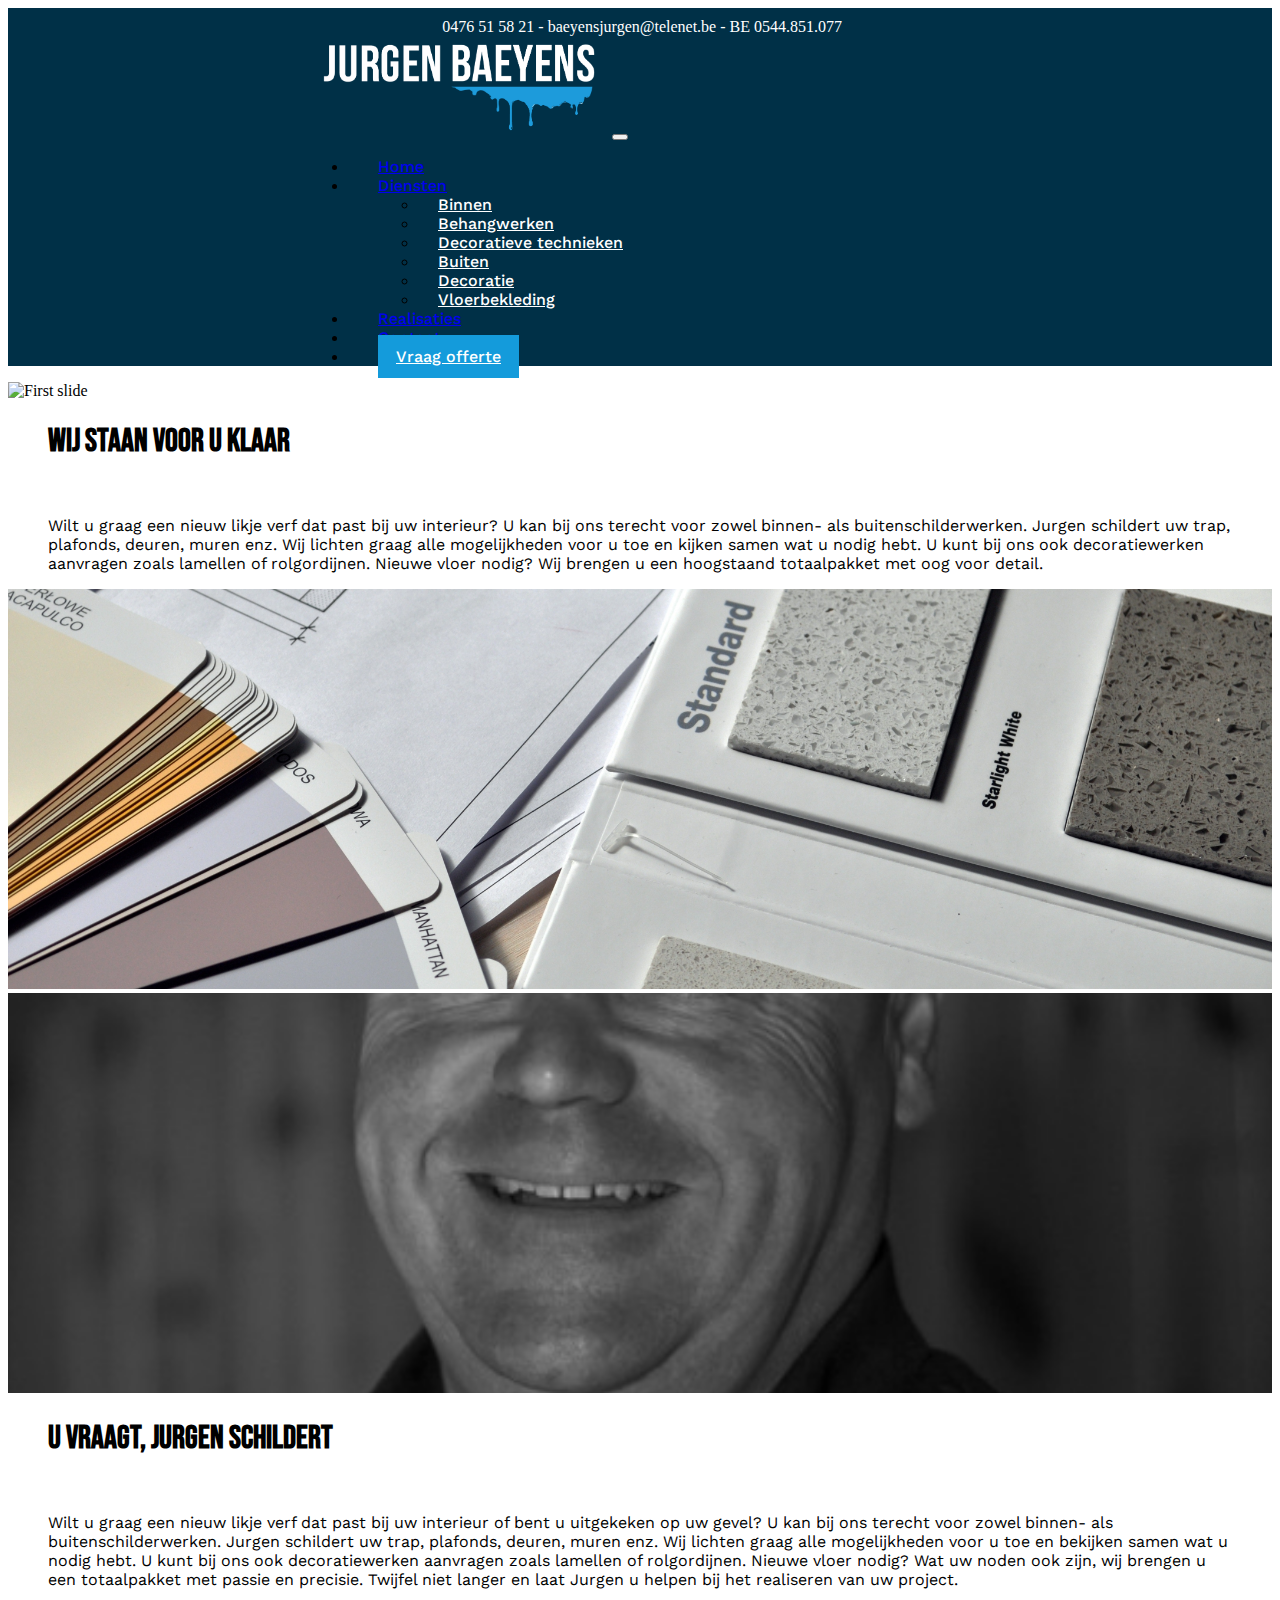
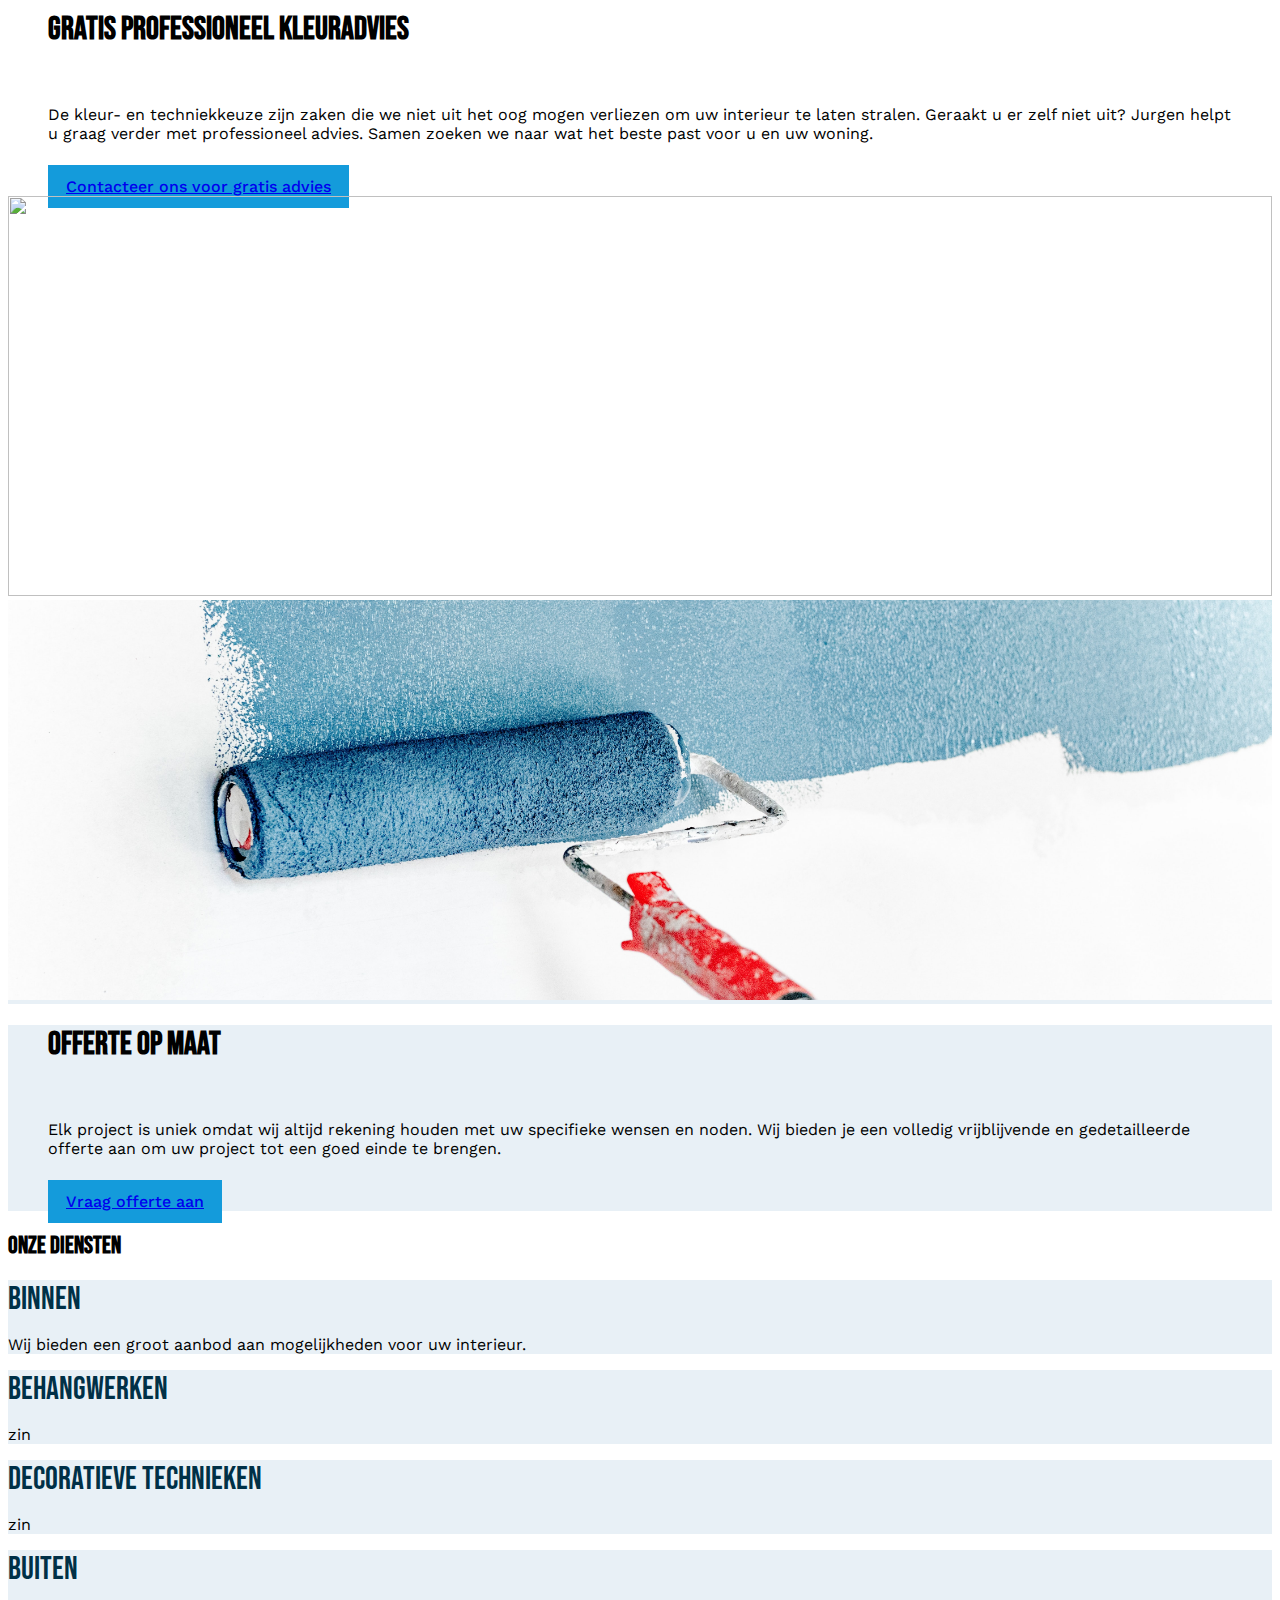
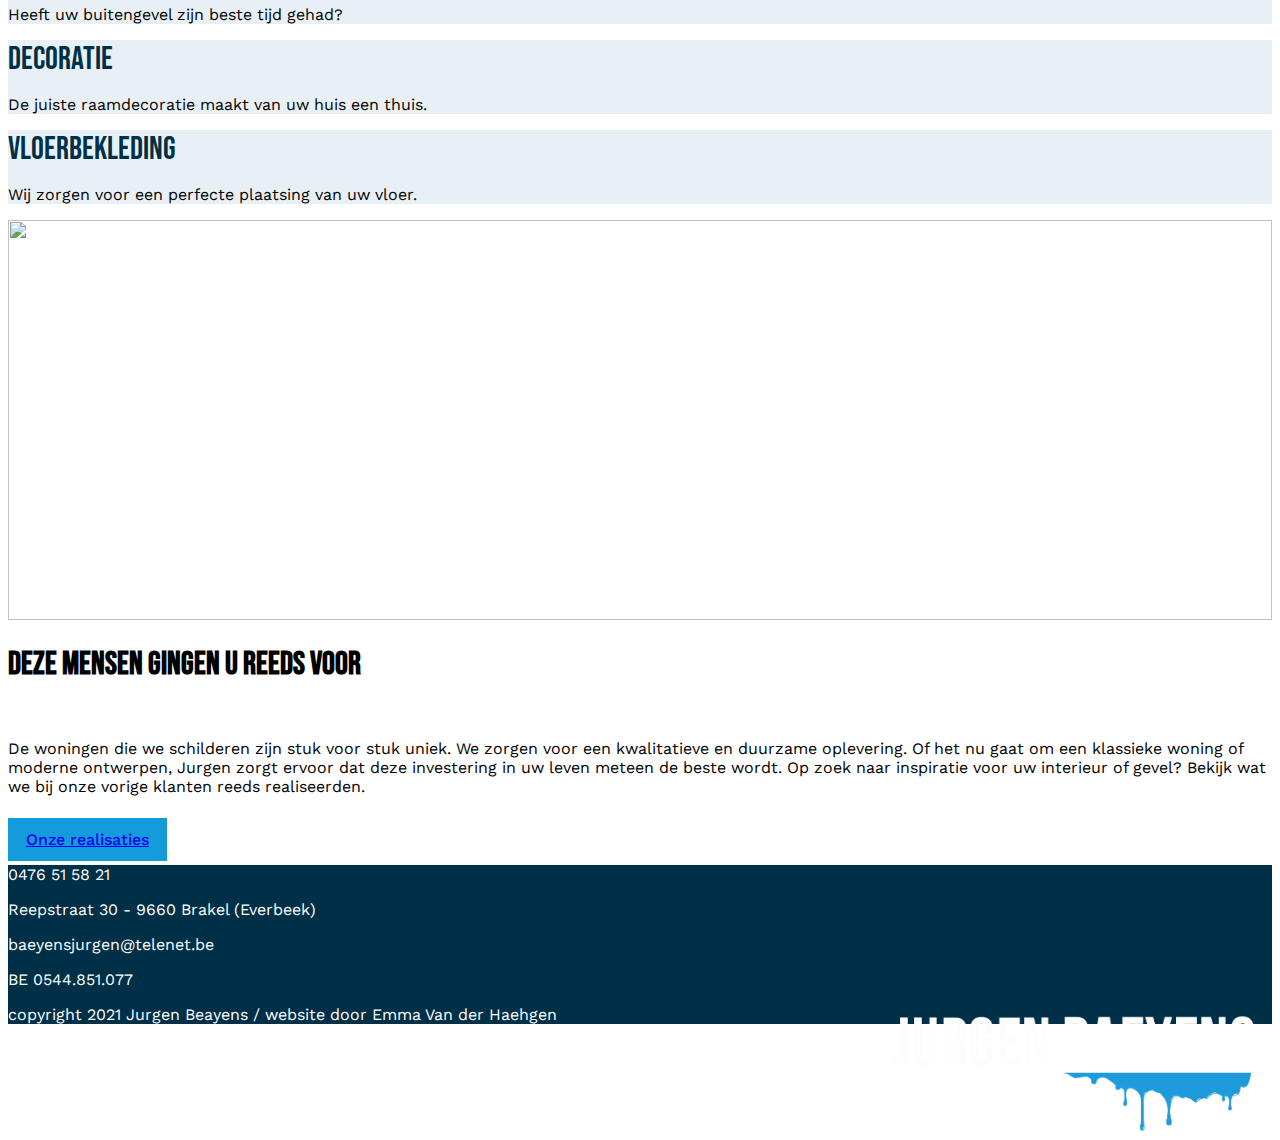
==== commit 77977011: "Update index.html" ====
--- a/index.html
+++ b/index.html
@@ -51,7 +51,7 @@
         <div id="carouselExampleSlidesOnly" class="carousel slide" data-ride="carousel">
             <div class="carousel-inner">
                 <div class="carousel-item active">
-                    <img class="d-block w-100" src="images/background.jpg" alt="First slide">
+                    <img class="d-block w-100" src="images/hero-img.png" alt="First slide">
                 </div>
             </div>
         </div>
@@ -77,7 +77,7 @@
             <div class="row g-5">
                 <div class="col-sm-12 col-md-12 col-lg-6">
                     <div class="p-5">
-                        <img class="photo" src="../images/pexels-pixabay-159045.jpg" alt="">
+                        <img class="photo" src="images/jurgen.JPG" alt="">
                     </div>
                 </div>
                 <div class="col-sm-12 col-md-12 col-lg-6">
@@ -101,7 +101,7 @@
                 </div>
                 <div class="col-sm-12 col-md-12 col-lg-6">
                     <div class="p-5">
-                        <img class="photo" src="images/pexels-stephanie-ho-994164.jpg" alt="">
+                        <img class="photo" src="images/anshu-a-08tZCw1ePhg-unsplash.jpg" alt="">
                     </div>
                 </div>
             </div>
@@ -109,7 +109,7 @@
             <div class="row g-5 ">
                 <div class="col-sm-12 col-md-12 col-lg-6 offerte">
                     <div class="p-5">
-                        <img class="photo" src="images/yoann-siloine-LiDVw7tZPfY-unsplash.jpg" alt="">
+                        <img class="photo" src="images/theme-photos-Cl-OpYWFFm0-unsplash.jpg" alt="">
                     </div>
                 </div>
                 <div class="col-sm-12 col-md-12 col-lg-6 offerte">
@@ -127,29 +127,41 @@
 
             <div class="row g-5">
                 <div class="col-12">
-                <h2>Onze diensten</h2>
+                    <h2>Onze diensten</h2>
+                </div>
+                <div class="col-sm-12 col-md-12 col-lg-6">
+                    <div class="p-5 alert-primary">
+                        <a class="diensten-btn" href="pages/binnen.html">Binnen</a>
+                        <p>Wij bieden een groot aanbod aan mogelijkheden voor uw interieur.</p>
+                    </div>
+                </div>
+                <div class="col-sm-12 col-md-12 col-lg-6">
+                    <div class="p-5 alert-primary">
+                        <a class="diensten-btn" href="pages/behangwerken.html">Behangwerken</a>
+                        <p>zin</p>
+                    </div>
+                </div>
+                <div class="col-sm-12 col-md-12 col-lg-6">
+                    <div class="p-5 alert-primary">
+                        <a class="diensten-btn" href="pages/decoratieve-technieken.html">Decoratieve technieken</a>
+                        <p>zin</p>
+                    </div>
+                </div>
+                <div class="col-sm-12 col-md-12 col-lg-6">
+                    <div class="p-5 alert-primary">
+                        <a class="diensten-btn" href="pages/buiten.html">Buiten</a>
+                        <p>Heeft uw buitengevel zijn beste tijd gehad?</p>
+                    </div>
+                </div>
+                <div class="col-sm-12 col-md-12 col-lg-6">
+                    <div class="p-5 alert-primary">
+                        <a class="diensten-btn" href="pages/decoratie.html">Decoratie</a>
+                        <p>De juiste raamdecoratie maakt van uw huis een thuis.</p>
+                    </div>
                 </div>
                 <div class="col-sm-12 col-md-12 col-lg-6">
                 <div class="p-5 alert-primary">
-                    <a class="diensten-btn" href="pages/binnen.html">Binnen</a>
-                    <p>Wij bieden een groot aanbod aan mogelijkheden voor uw interieur.</p>
-                </div>
-                </div>
-                <div class="col-sm-12 col-md-12 col-lg-6">
-                <div class="p-5 alert-primary">
-                    <a class="diensten-btn" href="pages/buiten.html">Buiten</a>
-                    <p>Heeft uw buitengevel zijn beste tijd gehad?</p>
-                </div>
-                </div>
-                <div class="col-sm-12 col-md-12 col-lg-6">
-                <div class="p-5 alert-primary">
-                    <a class="diensten-btn" href="pages/buiten.html">Decoratie</a>
-                    <p>De juiste raamdecoratie maakt van uw huis een thuis.</p>
-                </div>
-                </div>
-                <div class="col-sm-12 col-md-12 col-lg-6">
-                <div class="p-5 alert-primary">
-                    <a class="diensten-btn" href="pages/buiten.html">Vloeren</a>
+                    <a class="diensten-btn" href="pages/vloerbekleding.html">Vloerbekleding</a>
                     <p>Wij zorgen voor een perfecte plaatsing van uw vloer.</p>
                 </div>
                 </div>
--- a/style.css
+++ b/style.css
@@ -154,6 +154,9 @@
     float: right;
 }
 
+.navbar-collapse {
+  flex-grow: 0.5 !important;
+}
 
 /* // `sm` applies to x-small devices (portrait phones, less than 576px) */
 @media (max-width: 575.98px) {}
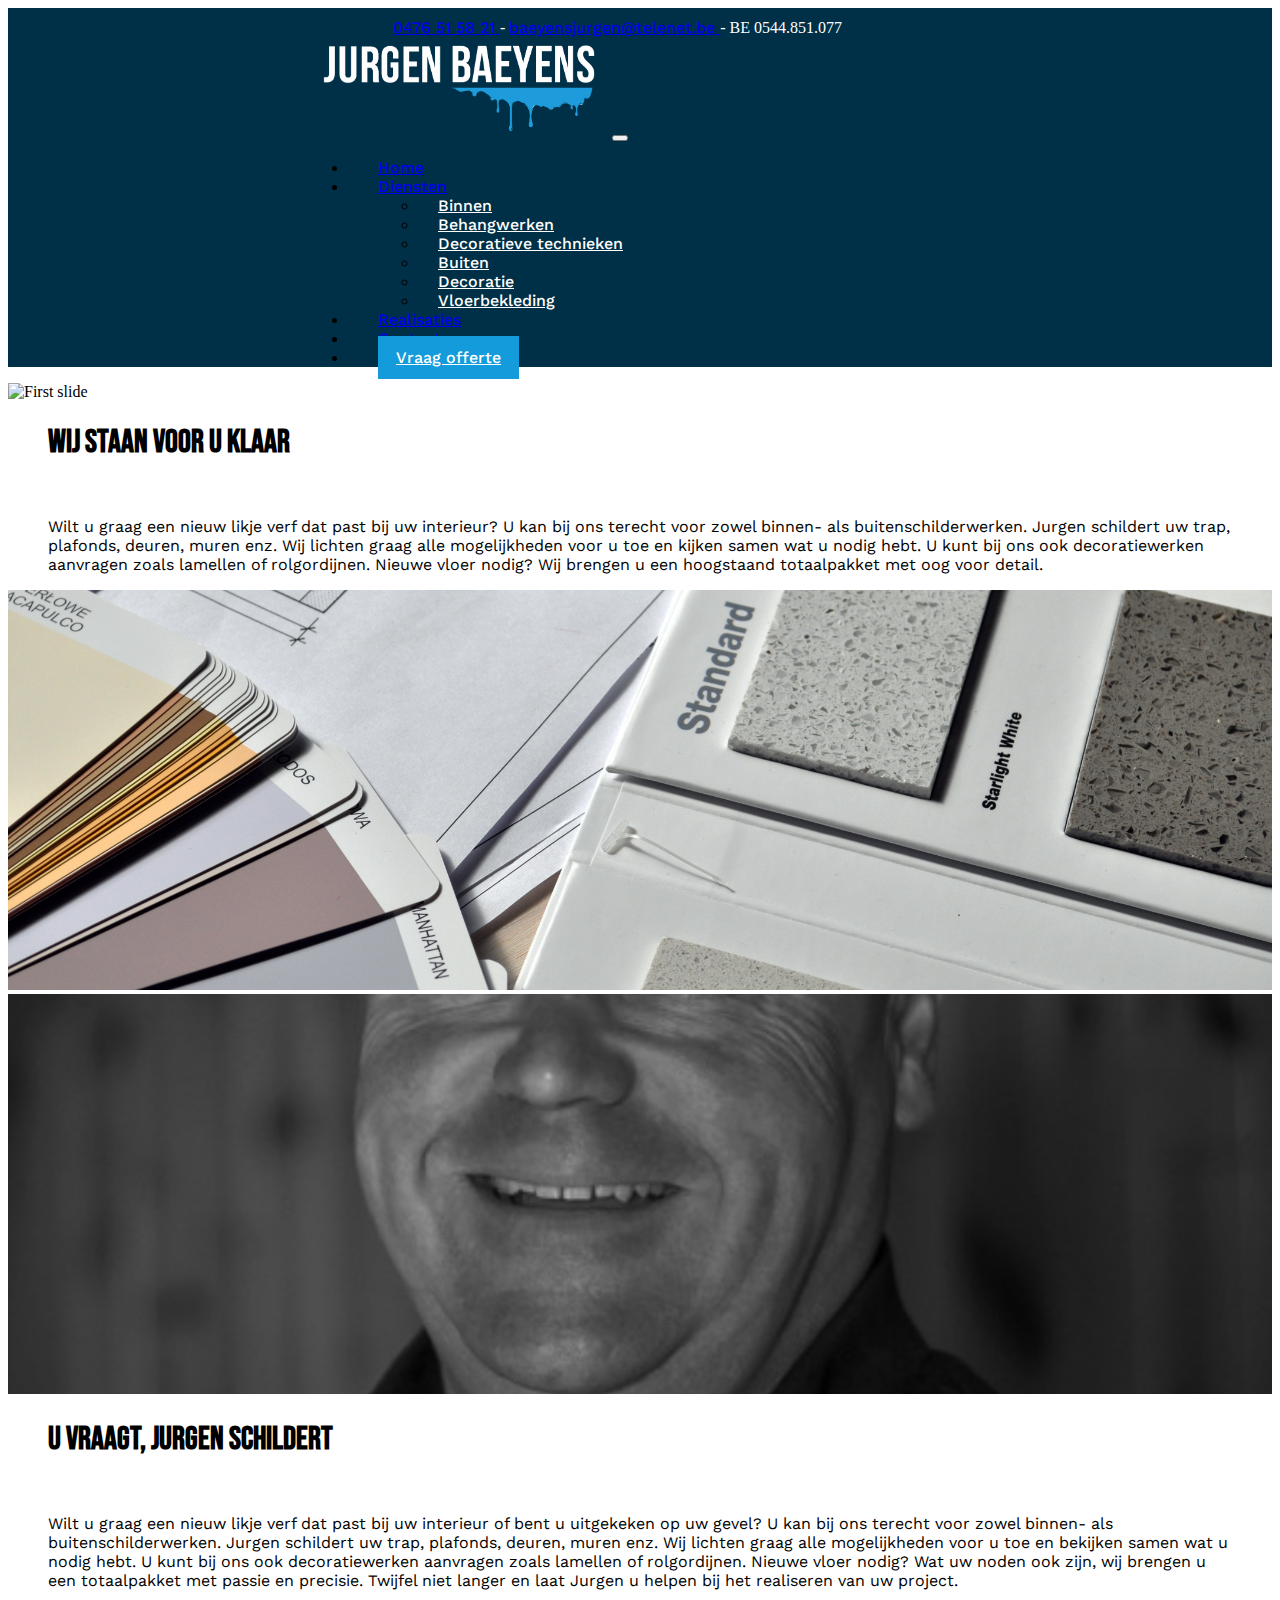
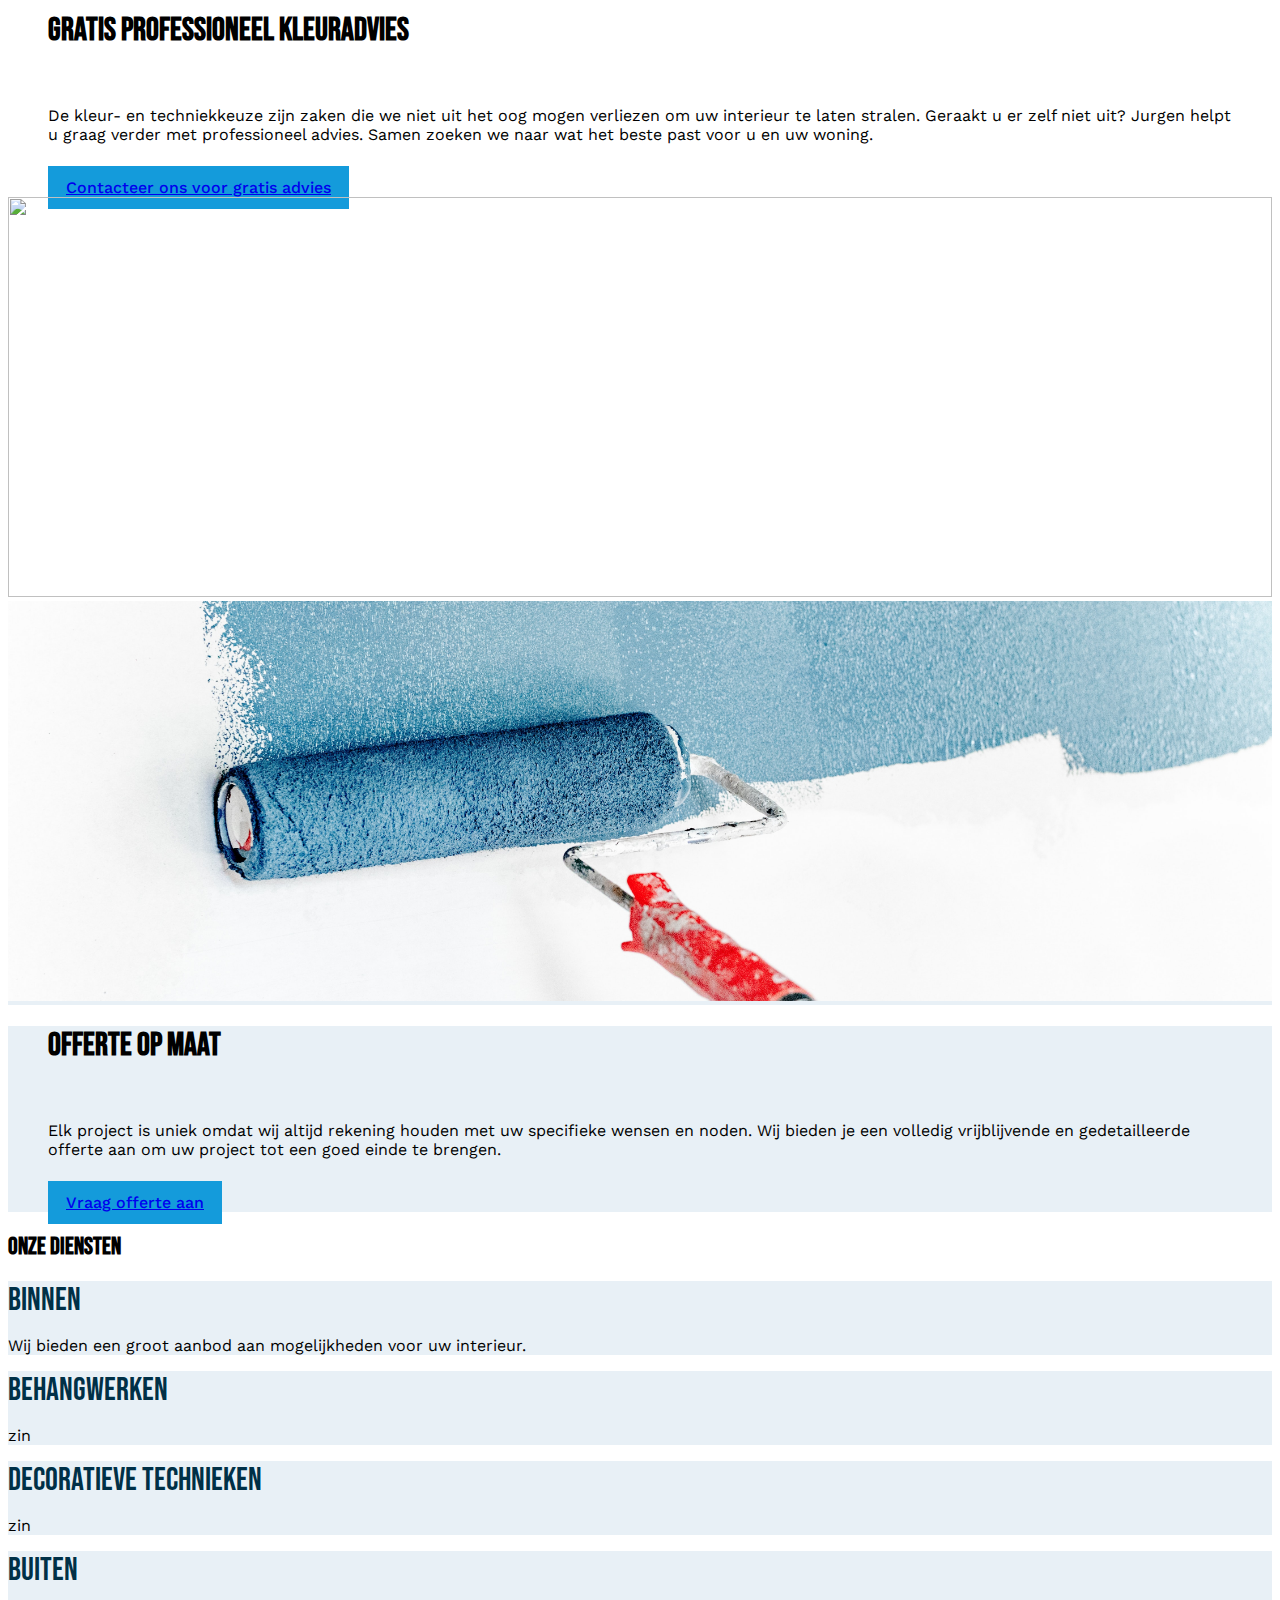
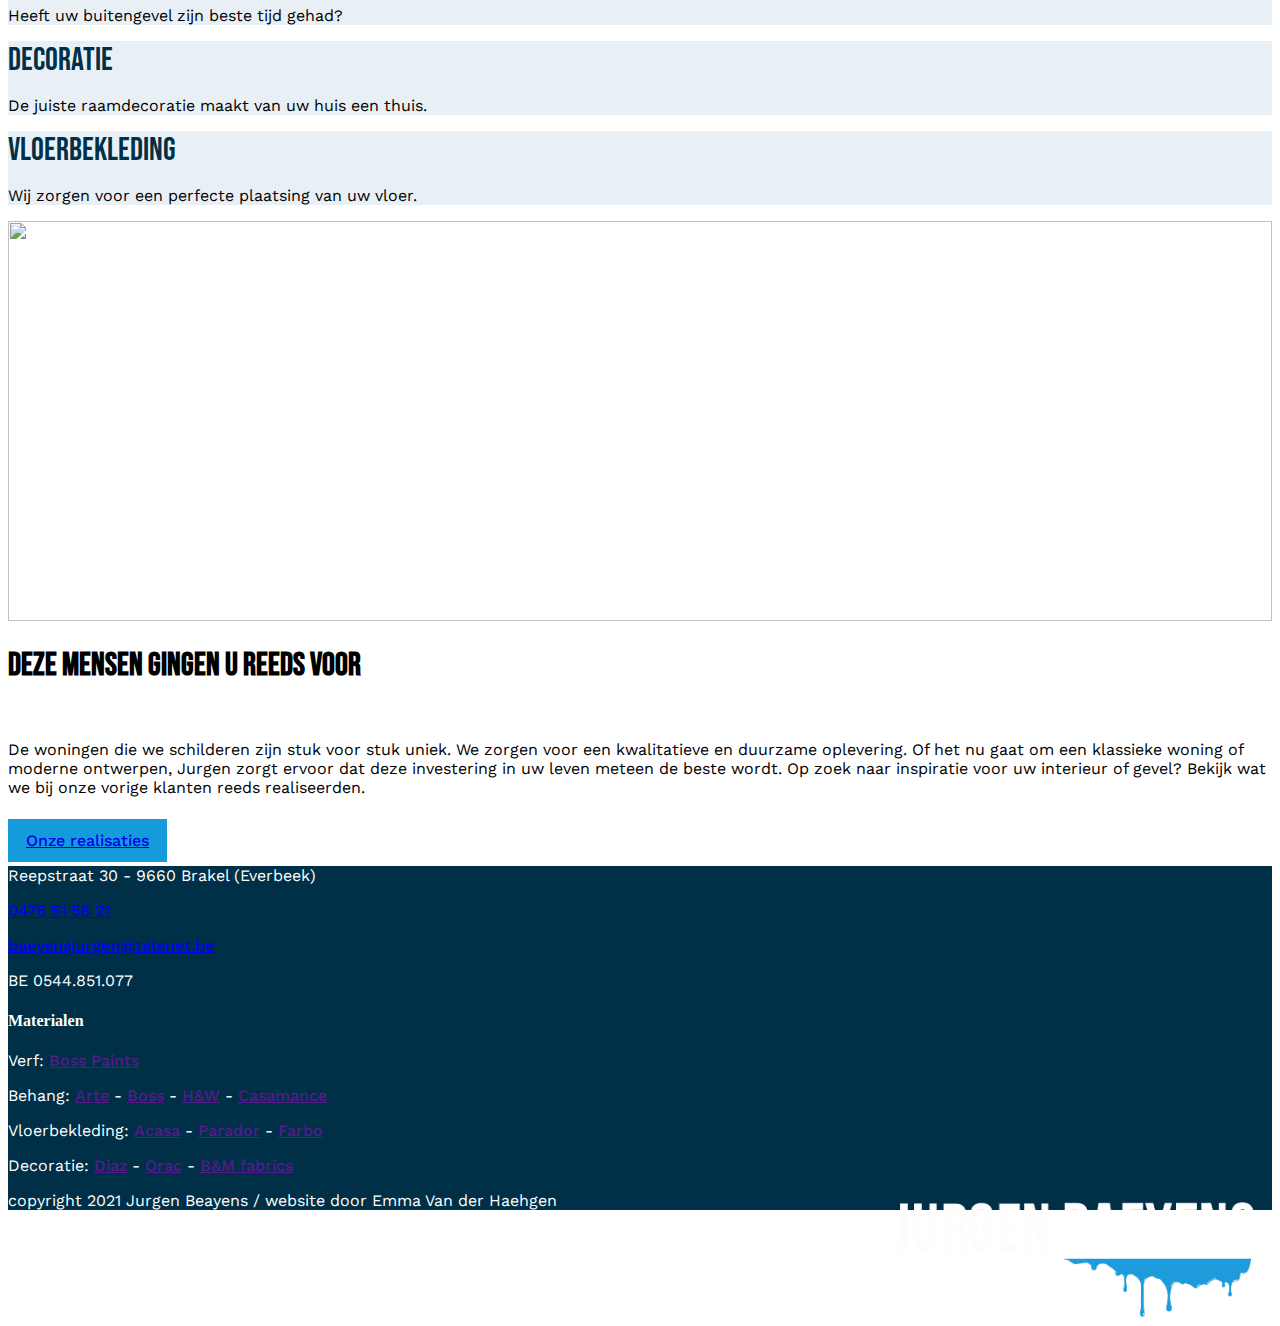
==== commit 8b57f545: "added call and mail functions + footer" ====
--- a/index.html
+++ b/index.html
@@ -20,7 +20,15 @@
 <body>
     <header>
         <div class="nav-info">
-            <span>0476 51 58 21 - baeyensjurgen@telenet.be - BE 0544.851.077</span>
+            <span>
+                <a href="tel:0476515821">
+                    0476 51 58 21
+                </a>
+                -
+                <a href="mailto:baeyensjurgen@telenet.be">
+                    baeyensjurgen@telenet.be
+                </a>
+                - BE 0544.851.077</span>
         </div>
         <nav class="navbar navbar-expand-lg navbar-dark bg-dark ">
             <div class="container-fluid ">
@@ -194,15 +202,31 @@
     <footer>
         <div class="container">
             <div class="row g-5">
-                <div class="col-sm-12 col-md-12 col-lg-6">
+                <div class="col-sm-12 col-md-12 col-lg-4">
                     <div class="p-8">
-                        <p>0476 51 58 21</p>
                         <p>Reepstraat 30 - 9660 Brakel (Everbeek)</p>
-                        <p>baeyensjurgen@telenet.be</p>
+                        <p>
+                            <a href="tel:0476515821">
+                                0476 51 58 21
+                            </a>
+                        </p>
+                        <p><a href="mailto:baeyensjurgen@telenet.be">
+                                baeyensjurgen@telenet.be
+                            </a>
+                        </p>
                         <p>BE 0544.851.077</p>
                     </div>
                 </div>
-                <div class="col-sm-12 col-md-12 col-lg-6">
+                <div class="col-sm-12 col-md-12 col-lg-4">
+                    <div class="p-8">
+                        <h4>Materialen</h4>
+                        <p>Verf: <a href="">Boss Paints</a></p>
+                        <p>Behang: <a href="">Arte</a> - <a href="">Boss</a> - <a href="">H&W</a> - <a href="">Casamance</a></p>
+                        <p>Vloerbekleding: <a href="">Acasa</a> - <a href="">Parador</a> - <a href="">Farbo</a></p>
+                        <p>Decoratie: <a href="">Diaz</a> - <a href="">Orac</a> - <a href="">B&M fabrics</a></p>
+                    </div>
+                </div>
+                <div class="col-sm-12 col-md-12 col-lg-4">
                     <div class="p-8">
                         <img class="footer-img" src="images/logo-donkere-achtergrond-01.png" alt="">
                     </div>
--- a/style.css
+++ b/style.css
@@ -116,8 +116,7 @@
 
 /* OVER ONS PAGINA */
 .page-slider{
-    background-image: url(/images/background_sm.jpg);
-    background-image: url(../images/background_sm.jpg);
+    background-image: url(/images/banner.png);
     background-position: right bottom, left top;
     background-repeat: no-repeat;
     height: 200px;
@@ -127,10 +126,12 @@
 
 .page-slider h2{
     font-size: 50px;
-    color: var(--dark-blue);
+    color: white;
 }
 
-
+.mb {
+  margin-bottom: 6rem;
+}
 
 .diensten-btn{
     font-family: 'Bebas Neue', sans-serif;
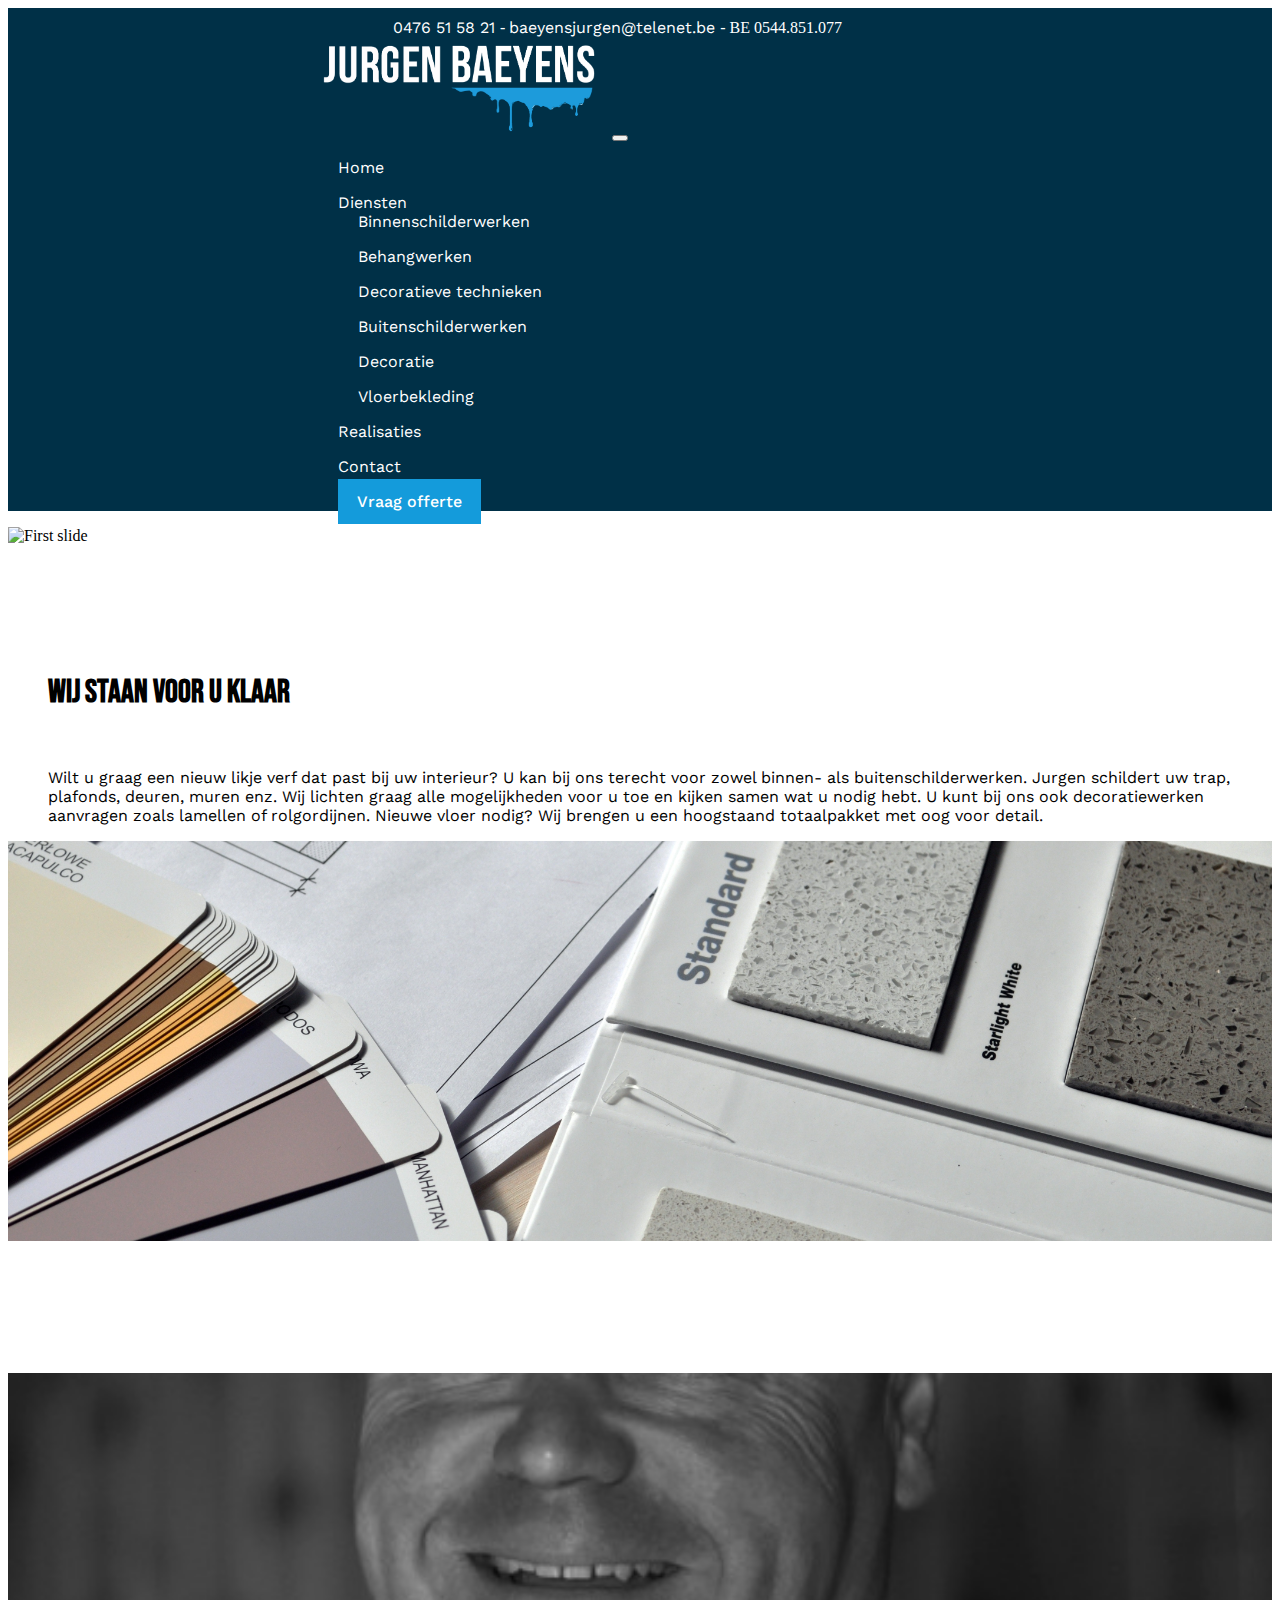
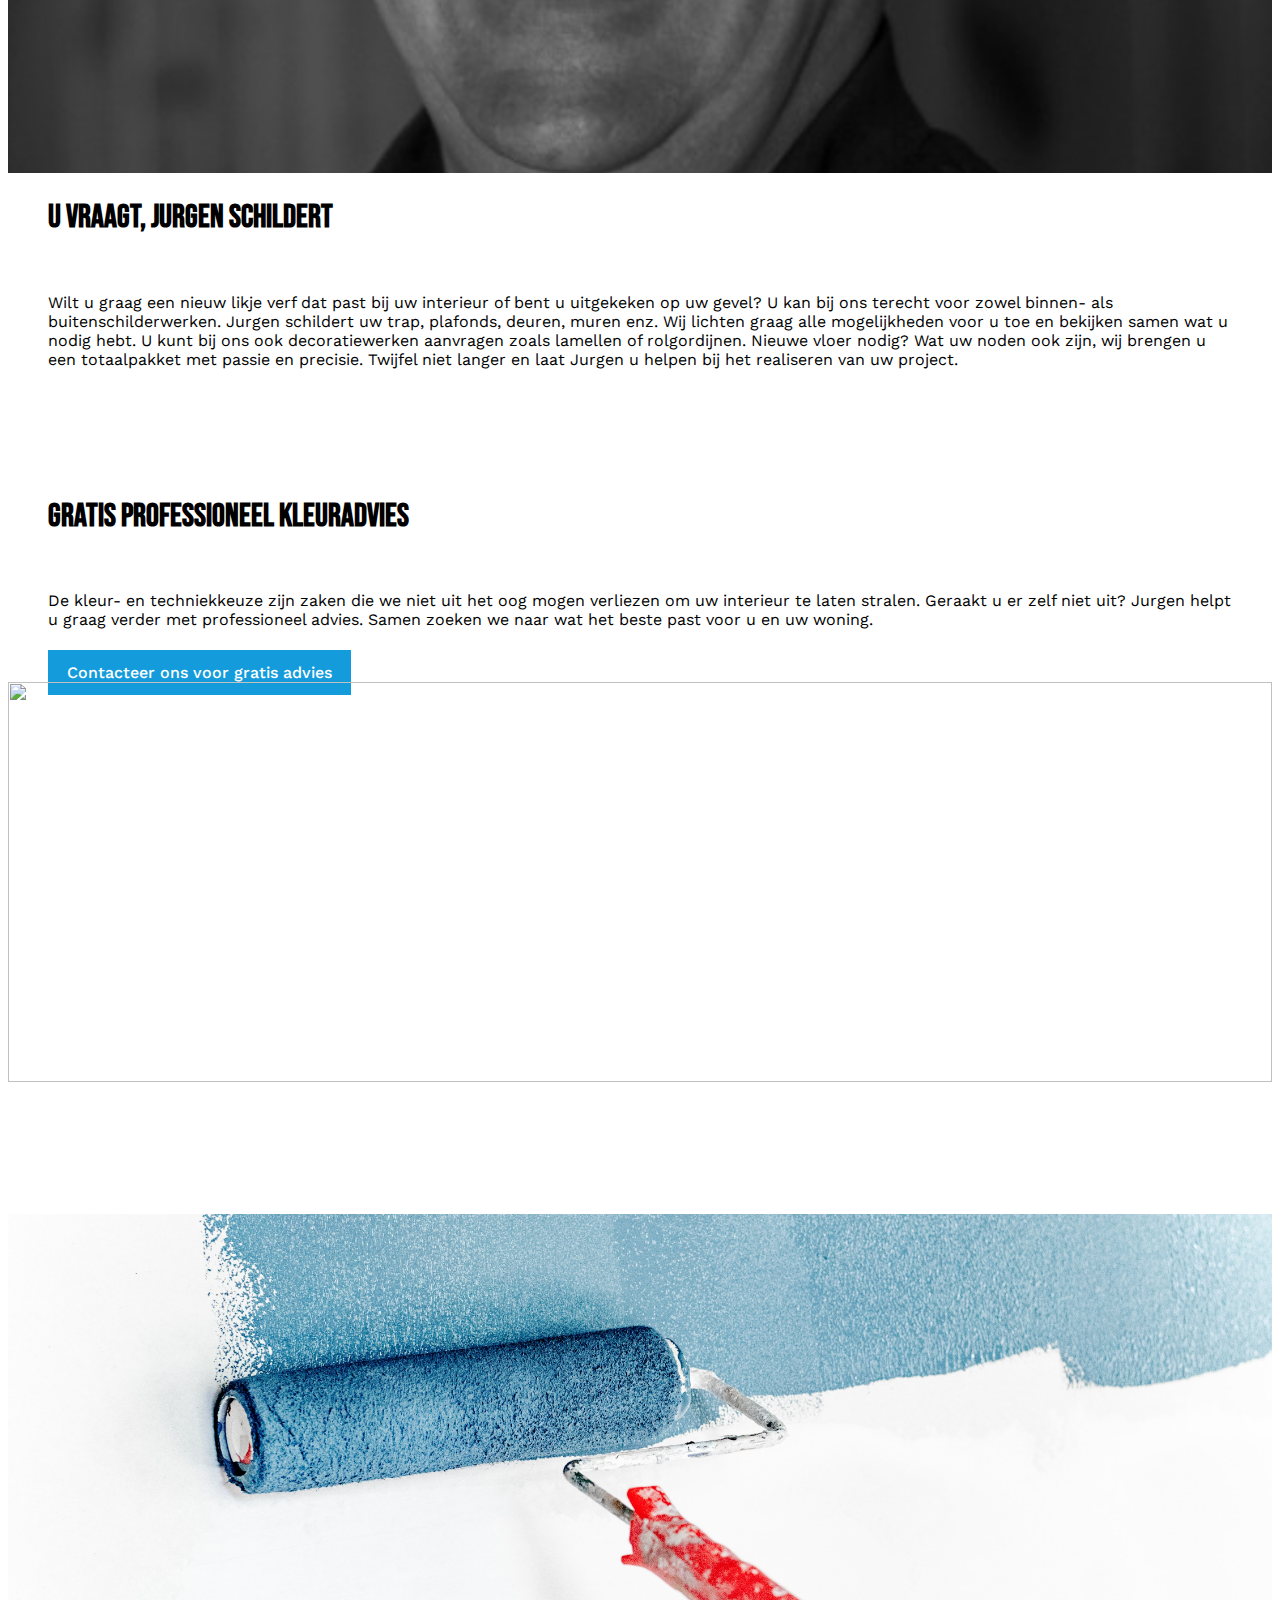
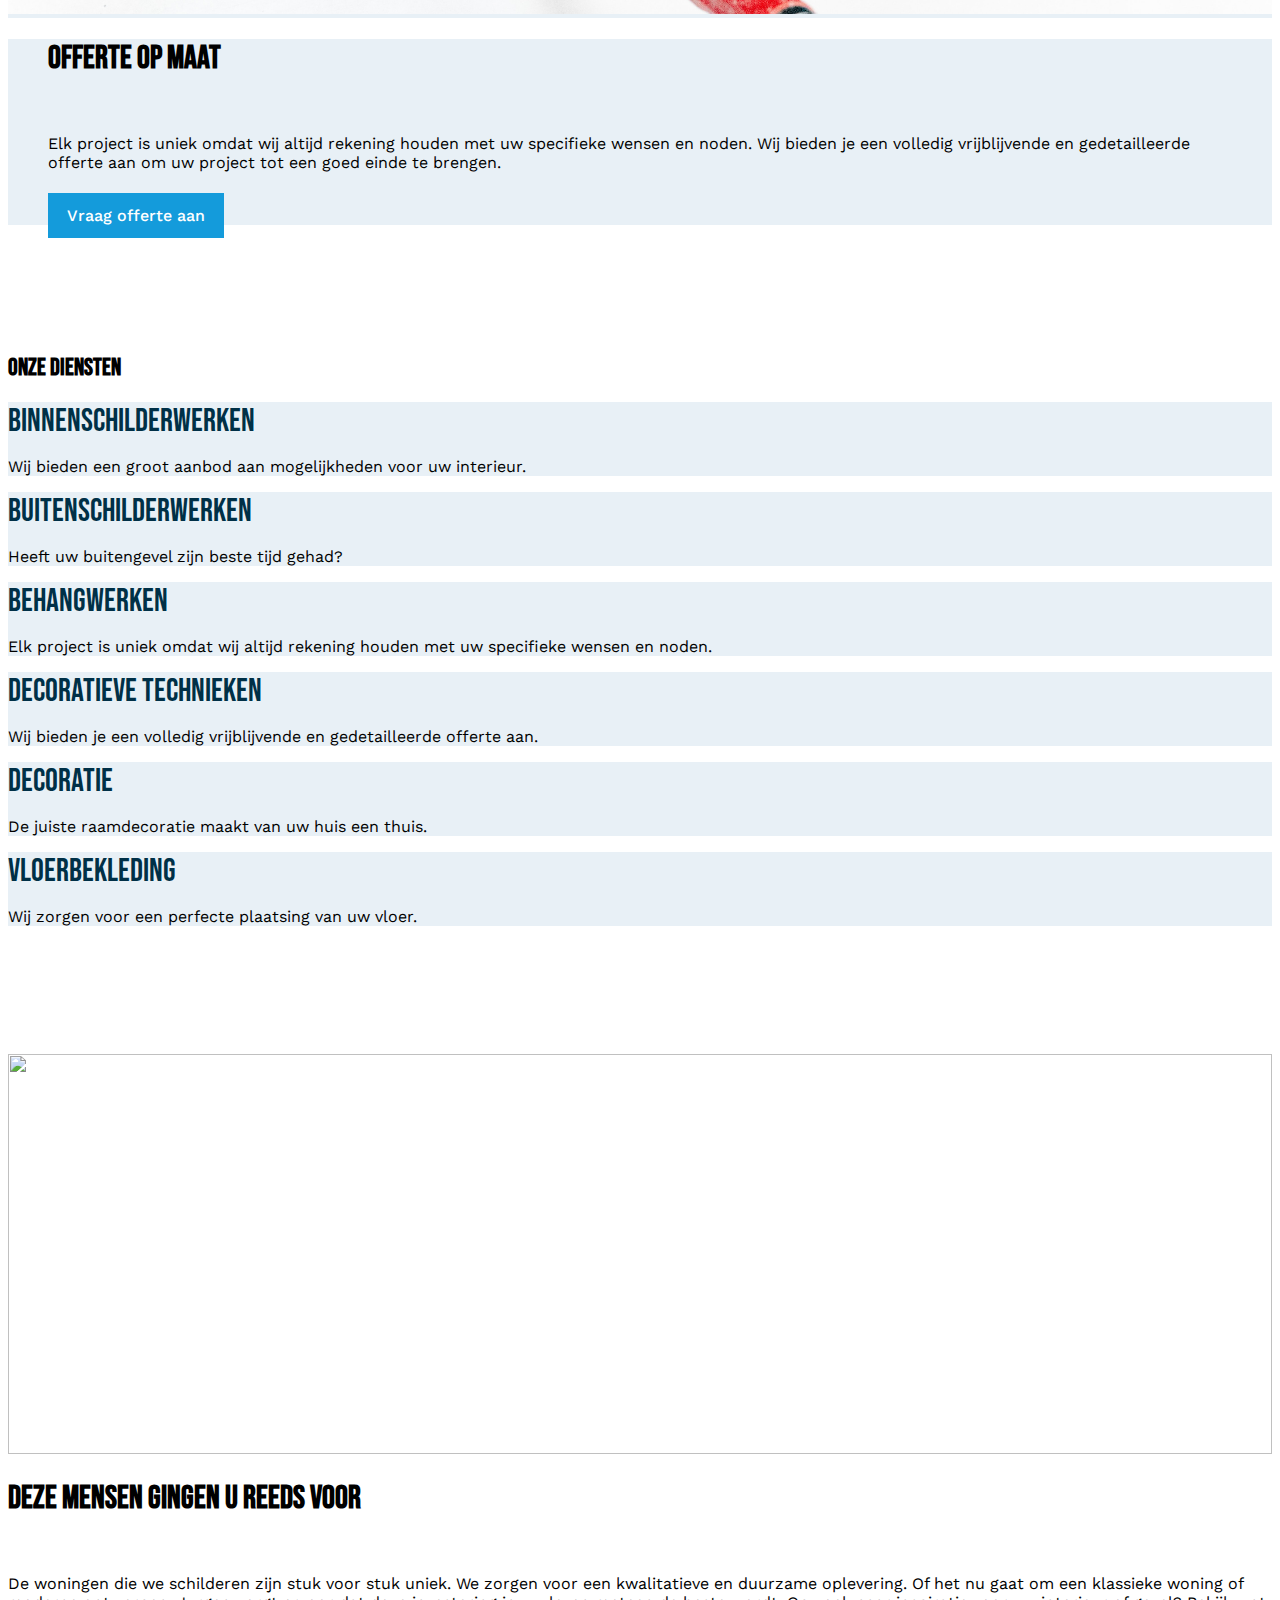
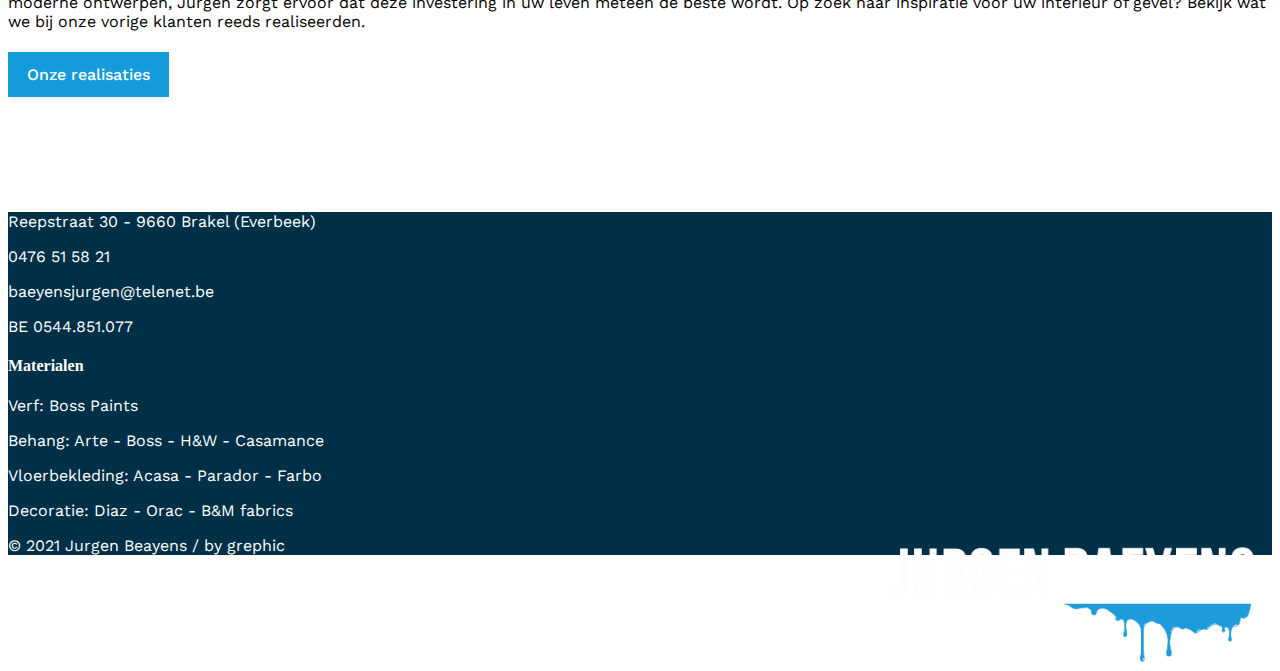
==== commit 66f57fae: "favicons + adjustments" ====
--- a/index.html
+++ b/index.html
@@ -15,6 +15,15 @@
 
     <!-- Stylesheet -->
     <link rel="stylesheet" href="style.css">
+
+    <!-- Favicons -->
+    <link rel="apple-touch-icon" sizes="180x180" href="images/favicons/apple-touch-icon.png">
+    <link rel="icon" type="image/png" sizes="32x32" href="images/favicons/favicon-32x32.png">
+    <link rel="icon" type="image/png" sizes="16x16" href="images/favicons/favicon-16x16.png">
+    <link rel="manifest" href="images/favicons/site.webmanifest">
+    <link rel="mask-icon" href="images/favicons/safari-pinned-tab.svg" color="#003047">
+    <meta name="msapplication-TileColor" content="#003047">
+    <meta name="theme-color" content="#ffffff">
 </head>
 
 <body>
@@ -41,17 +50,17 @@
                         <li class="nav-item"><a class="nav-link active" aria-current="page" href="index.html">Home</a></li>
                         <li class="nav-item dropdown"><a class="nav-link dropdown-toggle" href="#" id="navbarDropdown" role="button" data-bs-toggle="dropdown" aria-expanded="false"> Diensten </a>
                             <ul class="dropdown-menu" aria-labelledby="navbarDropdown">
-                                <li><a class="dropdown-item" href="pages/binnen.html">Binnen</a></li>
+                                <li><a class="dropdown-item" href="pages/binnen.html">Binnenschilderwerken</a></li>
                                 <li><a class="dropdown-item" href="pages/behangwerken.html">Behangwerken</a></li>
                                 <li><a class="dropdown-item" href="pages/decoratieve-technieken.html">Decoratieve technieken</a></li>
-                                <li><a class="dropdown-item" href="pages/buiten.html">Buiten</a></li>
+                                <li><a class="dropdown-item" href="pages/buiten.html">Buitenschilderwerken</a></li>
                                 <li><a class="dropdown-item" href="pages/decoratie.html">Decoratie</a></li>
                                 <li><a class="dropdown-item" href="pages/vloerbekleding.html">Vloerbekleding</a></li>
                             </ul>
                         </li>
                         <li class="nav-item"><a class="nav-link" href="pages/realisaties.html">Realisaties</a></li>
                         <li class="nav-item"><a class="nav-link" href="pages/contact.html">Contact</a></li>
-                        <li class="nav-item"><a class="nav-link btn btn-primary" href="#">Vraag offerte</a></li>
+                        <li class="nav-item"><a class="nav-link btn btn-primary" href="mailto:baeyensjurgen@telenet.be">Vraag offerte</a></li>
                     </ul>
                 </div>
             </div>
@@ -67,7 +76,7 @@
 
     <main>
         <div class="container">
-            <div class="row g-5">
+            <div class="row g-5 my-20">
                 <div class="col-sm-12 col-md-12 col-lg-6">
                     <div class="p-5 tekstblok">
                         <h1>Wij staan voor u klaar</h1>
@@ -82,7 +91,7 @@
                 </div>
             </div>
 
-            <div class="row g-5">
+            <div class="row g-5 my-20">
                 <div class="col-sm-12 col-md-12 col-lg-6">
                     <div class="p-5">
                         <img class="photo" src="images/jurgen.JPG" alt="">
@@ -97,7 +106,7 @@
                 </div>
             </div>
 
-            <div class="row g-5">
+            <div class="row g-5 my-20">
                 <div class="col-sm-12 col-md-12 col-lg-6">
                     <div class="p-5 tekstblok">
                         <h1>Gratis professioneel kleuradvies</h1>
@@ -114,7 +123,7 @@
                 </div>
             </div>
 
-            <div class="row g-5 ">
+            <div class="row g-5 my-20">
                 <div class="col-sm-12 col-md-12 col-lg-6 offerte">
                     <div class="p-5">
                         <img class="photo" src="images/theme-photos-Cl-OpYWFFm0-unsplash.jpg" alt="">
@@ -133,32 +142,32 @@
                 </div>
             </div>
 
-            <div class="row g-5">
+            <div class="row g-5 my-20">
                 <div class="col-12">
                     <h2>Onze diensten</h2>
                 </div>
                 <div class="col-sm-12 col-md-12 col-lg-6">
                     <div class="p-5 alert-primary">
-                        <a class="diensten-btn" href="pages/binnen.html">Binnen</a>
+                        <a class="diensten-btn" href="pages/binnen.html">Binnenschilderwerken</a>
                         <p>Wij bieden een groot aanbod aan mogelijkheden voor uw interieur.</p>
                     </div>
                 </div>
                 <div class="col-sm-12 col-md-12 col-lg-6">
                     <div class="p-5 alert-primary">
+                        <a class="diensten-btn" href="pages/buiten.html">Buitenschilderwerken</a>
+                        <p>Heeft uw buitengevel zijn beste tijd gehad?</p>
+                    </div>
+                </div>
+                <div class="col-sm-12 col-md-12 col-lg-6">
+                    <div class="p-5 alert-primary">
                         <a class="diensten-btn" href="pages/behangwerken.html">Behangwerken</a>
-                        <p>zin</p>
+                        <p>Elk project is uniek omdat wij altijd rekening houden met uw specifieke wensen en noden.</p>
                     </div>
                 </div>
                 <div class="col-sm-12 col-md-12 col-lg-6">
                     <div class="p-5 alert-primary">
                         <a class="diensten-btn" href="pages/decoratieve-technieken.html">Decoratieve technieken</a>
-                        <p>zin</p>
-                    </div>
-                </div>
-                <div class="col-sm-12 col-md-12 col-lg-6">
-                    <div class="p-5 alert-primary">
-                        <a class="diensten-btn" href="pages/buiten.html">Buiten</a>
-                        <p>Heeft uw buitengevel zijn beste tijd gehad?</p>
+                        <p>Wij bieden je een volledig vrijblijvende en gedetailleerde offerte aan.</p>
                     </div>
                 </div>
                 <div class="col-sm-12 col-md-12 col-lg-6">
@@ -175,7 +184,7 @@
                 </div>
             </div>
 
-            <div class="row g-5">
+            <div class="row g-5 my-20">
                 <div class="col-sm-12 col-md-12 col-lg-6">
                     <div class="p-5">
                         <img class="photo" src="images/yoann-siloine-LiDVw7tZPfY-unsplash.jpg" alt="">
@@ -220,10 +229,10 @@
                 <div class="col-sm-12 col-md-12 col-lg-4">
                     <div class="p-8">
                         <h4>Materialen</h4>
-                        <p>Verf: <a href="">Boss Paints</a></p>
-                        <p>Behang: <a href="">Arte</a> - <a href="">Boss</a> - <a href="">H&W</a> - <a href="">Casamance</a></p>
-                        <p>Vloerbekleding: <a href="">Acasa</a> - <a href="">Parador</a> - <a href="">Farbo</a></p>
-                        <p>Decoratie: <a href="">Diaz</a> - <a href="">Orac</a> - <a href="">B&M fabrics</a></p>
+                        <p>Verf: Boss Paints</p>
+                        <p>Behang: Arte - Boss - H&W - Casamance</p>
+                        <p>Vloerbekleding: Acasa - Parador - Farbo</p>
+                        <p>Decoratie: Diaz - Orac - B&M fabrics</p>
                     </div>
                 </div>
                 <div class="col-sm-12 col-md-12 col-lg-4">
@@ -234,7 +243,7 @@
             </div>
             <div class="row g-5">
                 <div class="col-12">
-                    <p class="text-center">copyright 2021 Jurgen Beayens / website door Emma Van der Haehgen</p>
+                    <p class="text-center">&copy; 2021 Jurgen Beayens / by grephic</p>
                 </div>
             </div>
         </div>
--- a/style.css
+++ b/style.css
@@ -16,6 +16,15 @@
     margin-top: 0 !important;
 }
 
+.my-20 {
+    margin-top: 8rem !important;
+    margin-bottom: 8rem !important;
+}
+
+.mt-10 {
+    margin-top: 2rem !important;
+}
+
 h1,
 h2,
 h3 {
@@ -27,16 +36,27 @@
     font-weight: 400;
 }
 
-a,
 .btn {
     font-family: 'Work Sans', sans-serif;
     font-weight: 500;
 }
 
+a {
+  font-family: 'Work Sans', sans-serif;
+  color: white;
+  text-decoration: none;
+  font-weight: 400;
+}
+
+a:hover {
+  color: var(--blue);
+  font-weight: 500;
+}
+
 .btn {
     padding: 12px 18px 12px 18px;
     background-color: var(--blue);
-    border: 1ps solic var(--blue);
+    border: 1px solid var(--blue);
     border-radius: 0;
 }
 
@@ -189,4 +209,52 @@
     .navbar .navbar-collapse {
         text-align: center;
     }
+}
+
+.form {
+  width: 50%;
+  margin: 0 auto;
+  padding: 1em;
+  margin-top: 4rem;
+  margin-bottom: 10rem;
+}
+
+/* Style inputs with type="text", select elements and textareas */
+input[type=text], select, textarea {
+  width: 100%; /* Full width */
+  padding: 12px; /* Some padding */ 
+  border: 1px solid #ccc; /* Gray border */
+  box-sizing: border-box; /* Make sure that padding and width stays in place */
+  margin-top: 6px; /* Add a top margin */
+  margin-bottom: 16px; /* Bottom margin */
+  resize: vertical /* Allow the user to vertically resize the textarea (not horizontally) */
+}
+
+/* Style the submit button with a specific background color etc */
+input[type=submit] {
+  background-color: var(--blue);
+  color: white;
+  padding: 12px 20px;
+  border: none;
+  cursor: pointer;
+}
+
+/* When moving the mouse over the submit button, add a darker green color */
+input[type=submit]:hover {
+  background-color: var(--blue);
+}
+
+ul {
+  padding: 0;
+}
+
+li {
+  list-style: none;
+  margin-bottom: 1rem;
+}
+
+.flex {
+  display: flex;
+  flex-wrap: wrap;
+  gap: 1rem;
 }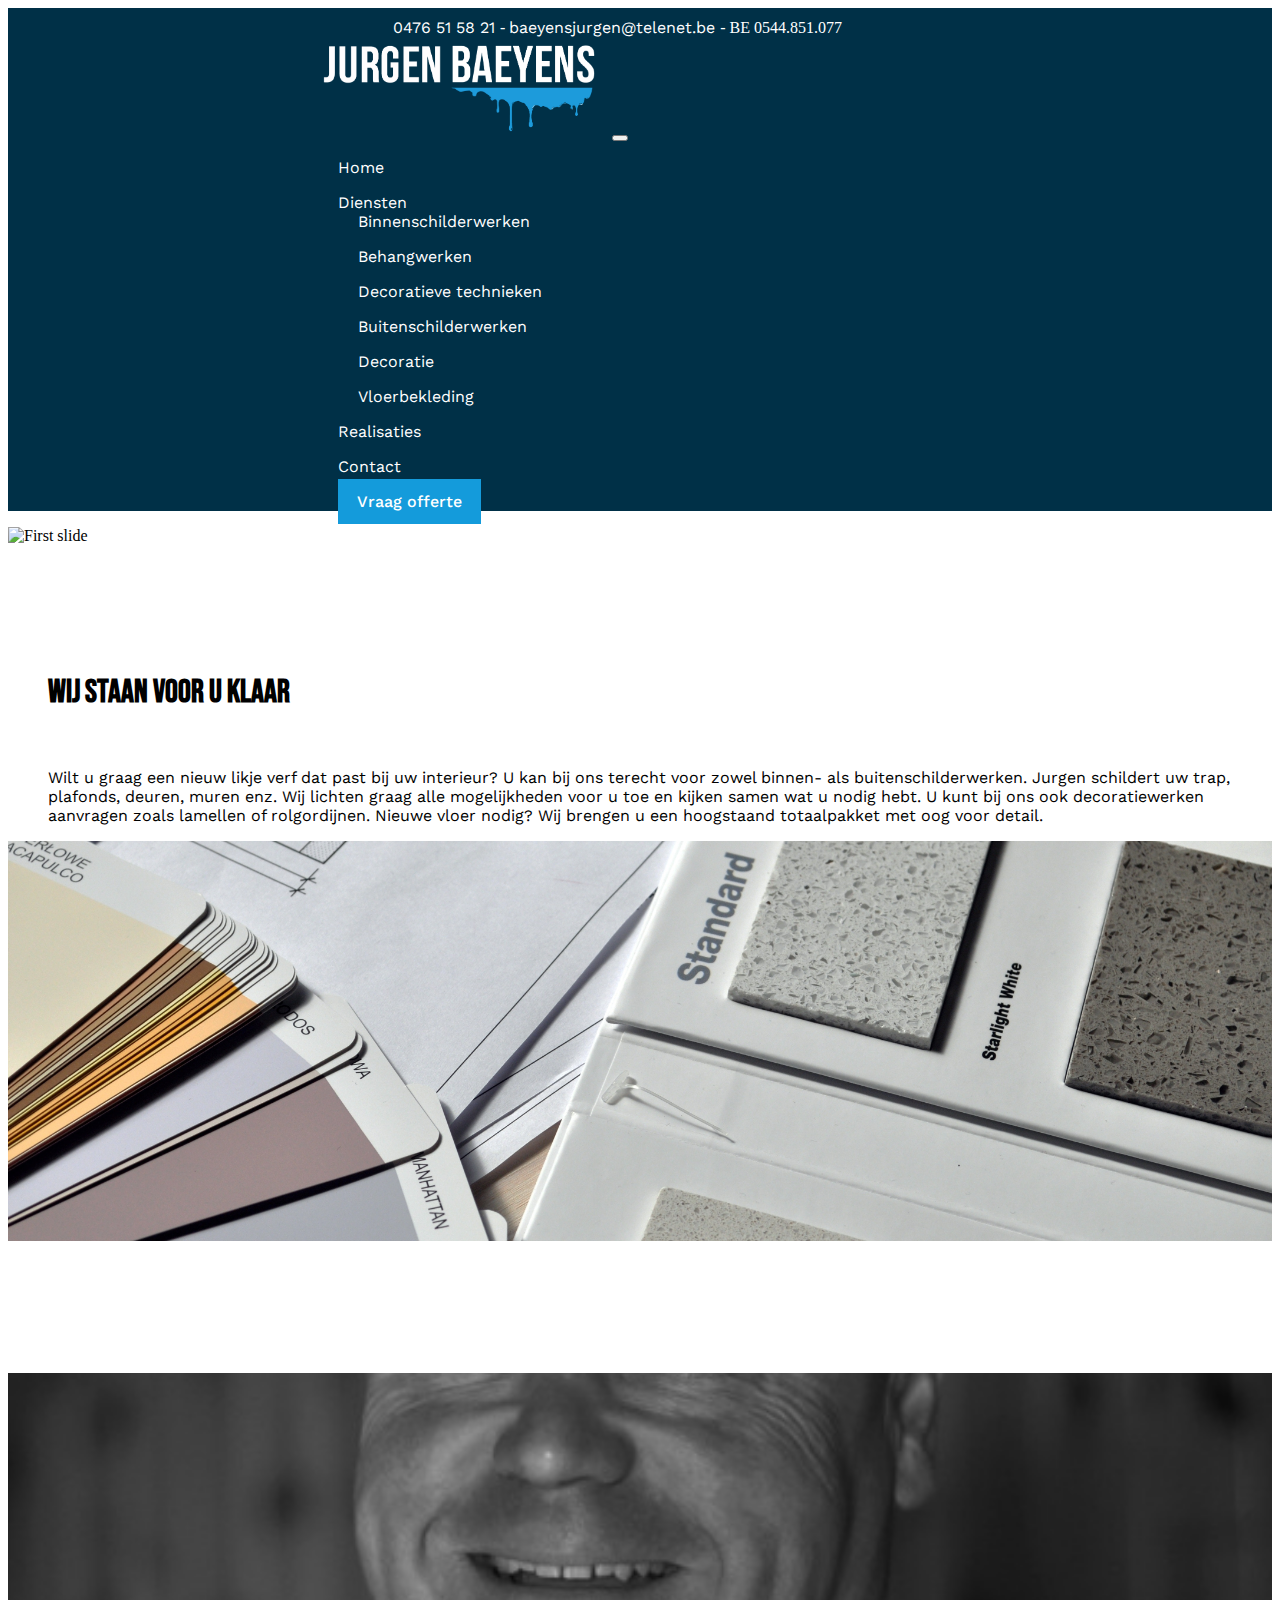
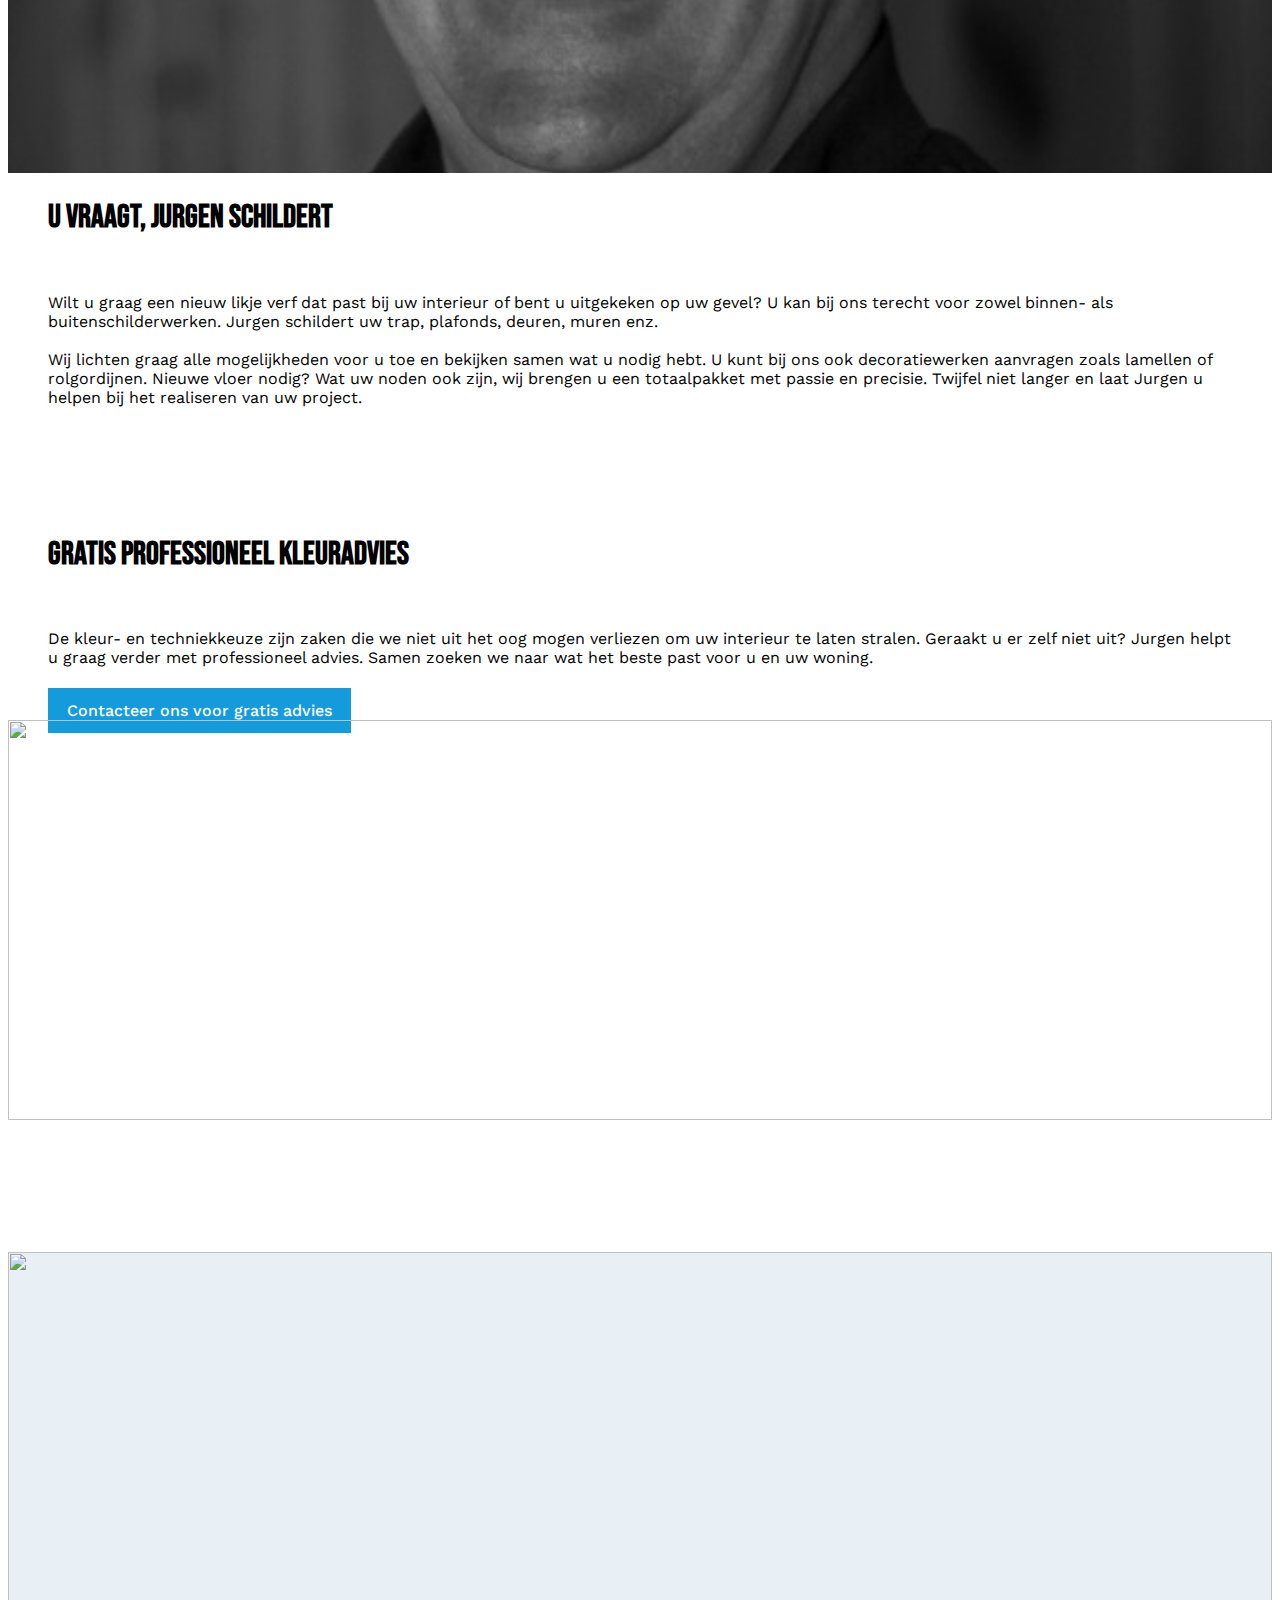
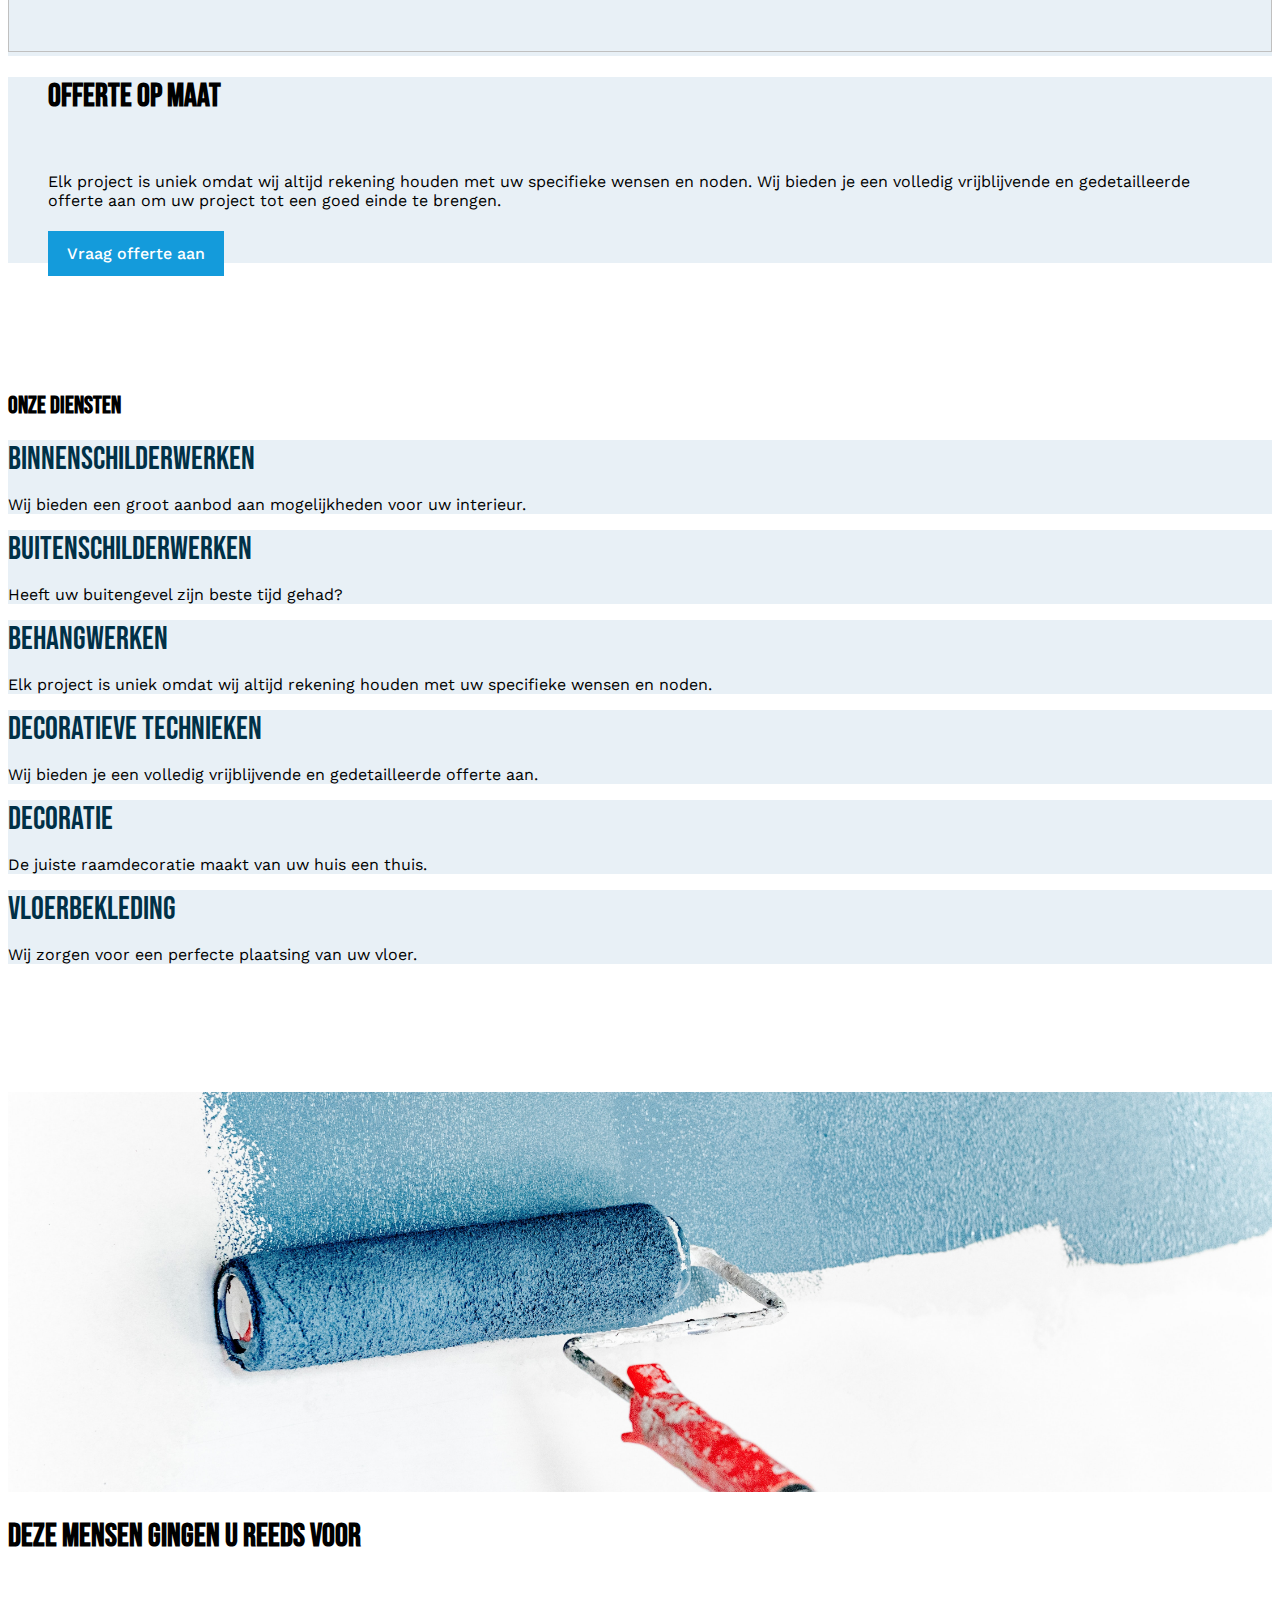
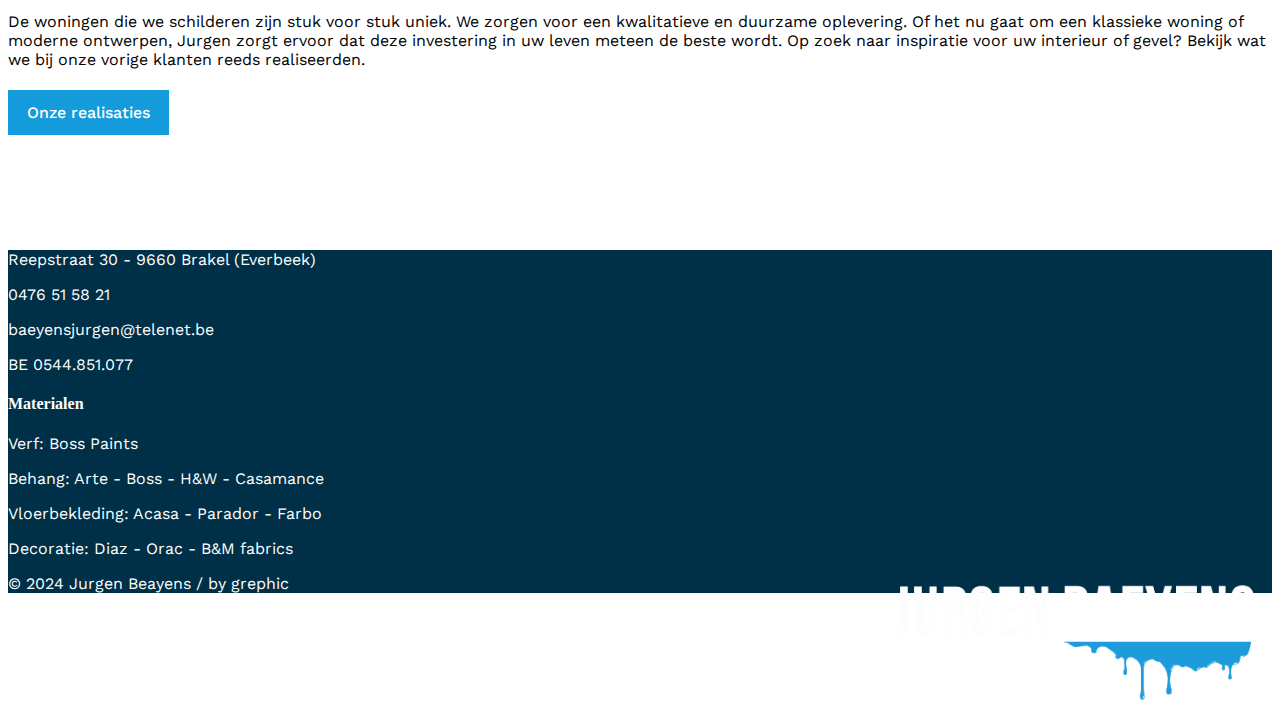
==== commit f17fa2ee: "all adjustments from feedback" ====
--- a/index.html
+++ b/index.html
@@ -86,22 +86,22 @@
                 </div>
                 <div class="col-sm-12 col-md-12 col-lg-6">
                     <div class="p-5">
-                        <img class="photo" src="images/pexels-pixabay-159045.jpg" alt="">
-                    </div>
-                </div>
-            </div>
-
-            <div class="row g-5 my-20">
-                <div class="col-sm-12 col-md-12 col-lg-6">
-                    <div class="p-5">
-                        <img class="photo" src="images/jurgen.JPG" alt="">
+                        <img class="photo" src="images/home/home (2).jpg" alt="">
+                    </div>
+                </div>
+            </div>
+
+            <div class="row g-5 my-20">
+                <div class="col-sm-12 col-md-12 col-lg-6">
+                    <div class="p-5">
+                        <img class="photo" src="images/home/home (1).JPG" alt="">
                     </div>
                 </div>
                 <div class="col-sm-12 col-md-12 col-lg-6">
                     <div class="p-5 tekstblok">
                         <h1>U vraagt, Jurgen schildert</h1>
                         <br>
-                        <p>Wilt u graag een nieuw likje verf dat past bij uw interieur of bent u uitgekeken op uw gevel? U kan bij ons terecht voor zowel binnen- als buitenschilderwerken. Jurgen schildert uw trap, plafonds, deuren, muren enz. Wij lichten graag alle mogelijkheden voor u toe en bekijken samen wat u nodig hebt. U kunt bij ons ook decoratiewerken aanvragen zoals lamellen of rolgordijnen. Nieuwe vloer nodig? Wat uw noden ook zijn, wij brengen u een totaalpakket met passie en precisie. Twijfel niet langer en laat Jurgen u helpen bij het realiseren van uw project.</p>
+                        <p>Wilt u graag een nieuw likje verf dat past bij uw interieur of bent u uitgekeken op uw gevel? U kan bij ons terecht voor zowel binnen- als buitenschilderwerken. Jurgen schildert uw trap, plafonds, deuren, muren enz. <br><br>   Wij lichten graag alle mogelijkheden voor u toe en bekijken samen wat u nodig hebt. U kunt bij ons ook decoratiewerken aanvragen zoals lamellen of rolgordijnen. Nieuwe vloer nodig? Wat uw noden ook zijn, wij brengen u een totaalpakket met passie en precisie. Twijfel niet langer en laat Jurgen u helpen bij het realiseren van uw project.</p>
                     </div>
                 </div>
             </div>
@@ -113,12 +113,12 @@
                         <br>
                         <p>De kleur- en techniekkeuze zijn zaken die we niet uit het oog mogen verliezen om uw interieur te laten stralen. Geraakt u er zelf niet uit? Jurgen helpt u graag verder met professioneel advies. Samen zoeken we naar wat het beste past voor u en uw woning.</p>
                         <br>
-                        <a class="btn btn-primary" href="#" role="button">Contacteer ons voor gratis advies</a>
-                    </div>
-                </div>
-                <div class="col-sm-12 col-md-12 col-lg-6">
-                    <div class="p-5">
-                        <img class="photo" src="images/anshu-a-08tZCw1ePhg-unsplash.jpg" alt="">
+                        <a class="btn btn-primary" href="/pages/contact.html" role="button">Contacteer ons voor gratis advies</a>
+                    </div>
+                </div>
+                <div class="col-sm-12 col-md-12 col-lg-6">
+                    <div class="p-5">
+                        <img class="photo" src="images/home/home (5).jpg" alt="">
                     </div>
                 </div>
             </div>
@@ -126,7 +126,7 @@
             <div class="row g-5 my-20">
                 <div class="col-sm-12 col-md-12 col-lg-6 offerte">
                     <div class="p-5">
-                        <img class="photo" src="images/theme-photos-Cl-OpYWFFm0-unsplash.jpg" alt="">
+                        <img class="photo" src="images/home/home (4).jpg" alt="">
                     </div>
                 </div>
                 <div class="col-sm-12 col-md-12 col-lg-6 offerte">
@@ -137,7 +137,7 @@
                         Wij bieden je een volledig vrijblijvende en gedetailleerde offerte aan om uw project tot een goed einde te
                         brengen.</p>
                         <br>
-                        <a class="btn btn-primary" href="#" role="button">Vraag offerte aan</a>
+                        <a class="btn btn-primary" href="mailto:baeyensjurgen@telenet.be" role="button">Vraag offerte aan</a>
                     </div>
                 </div>
             </div>
@@ -187,7 +187,7 @@
             <div class="row g-5 my-20">
                 <div class="col-sm-12 col-md-12 col-lg-6">
                     <div class="p-5">
-                        <img class="photo" src="images/yoann-siloine-LiDVw7tZPfY-unsplash.jpg" alt="">
+                        <img class="photo" src="images/home/home (3).jpg" alt="">
                     </div>
                 </div>
                 <div class="col-sm-12 col-md-12 col-lg-6">
@@ -201,7 +201,7 @@
                         Op zoek naar inspiratie voor uw interieur of gevel? Bekijk wat we bij onze vorige klanten reeds
                         realiseerden.</p>
                         <br>
-                        <a class="btn btn-primary" href="#" role="button">Onze realisaties</a>
+                        <a class="btn btn-primary" href="/pages/realisaties.html" role="button">Onze realisaties</a>
                     </div>
                 </div>
             </div>
@@ -213,13 +213,15 @@
             <div class="row g-5">
                 <div class="col-sm-12 col-md-12 col-lg-4">
                     <div class="p-8">
-                        <p>Reepstraat 30 - 9660 Brakel (Everbeek)</p>
                         <p>
-                            <a href="tel:0476515821">
+                            <a href="https://www.google.com/maps/place/Baeyens+Jurgen/@50.7654058,3.8062945,19z/data=!3m1!4b1!4m6!3m5!1s0x47c3a912c6105a0f:0xd2313a5dcfc29155!8m2!3d50.765405!4d3.8075122!16s%2Fg%2F11h3n2ytdz?entry=ttu" target="_blank">Reepstraat 30 - 9660 Brakel (Everbeek)</a>
+                        </p>
+                        <p>
+                            <a href="tel:0476515821" target="_blank">
                                 0476 51 58 21
                             </a>
                         </p>
-                        <p><a href="mailto:baeyensjurgen@telenet.be">
+                        <p><a href="mailto:baeyensjurgen@telenet.be" target="_blank">
                                 baeyensjurgen@telenet.be
                             </a>
                         </p>
@@ -237,13 +239,13 @@
                 </div>
                 <div class="col-sm-12 col-md-12 col-lg-4">
                     <div class="p-8">
-                        <img class="footer-img" src="images/logo-donkere-achtergrond-01.png" alt="">
+                        <img class="footer-img" src="../images/logo-donkere-achtergrond-01.png" alt="">
                     </div>
                 </div>
             </div>
             <div class="row g-5">
                 <div class="col-12">
-                    <p class="text-center">&copy; 2021 Jurgen Beayens / by grephic</p>
+                    <p class="text-center">&copy; 2024 Jurgen Beayens / by grephic</p>
                 </div>
             </div>
         </div>
--- a/style.css
+++ b/style.css
@@ -19,6 +19,11 @@
 .my-20 {
     margin-top: 8rem !important;
     margin-bottom: 8rem !important;
+}
+
+.my-10 {
+  margin-top: 4rem !important;
+  margin-bottom: 4rem !important;
 }
 
 .mt-10 {
